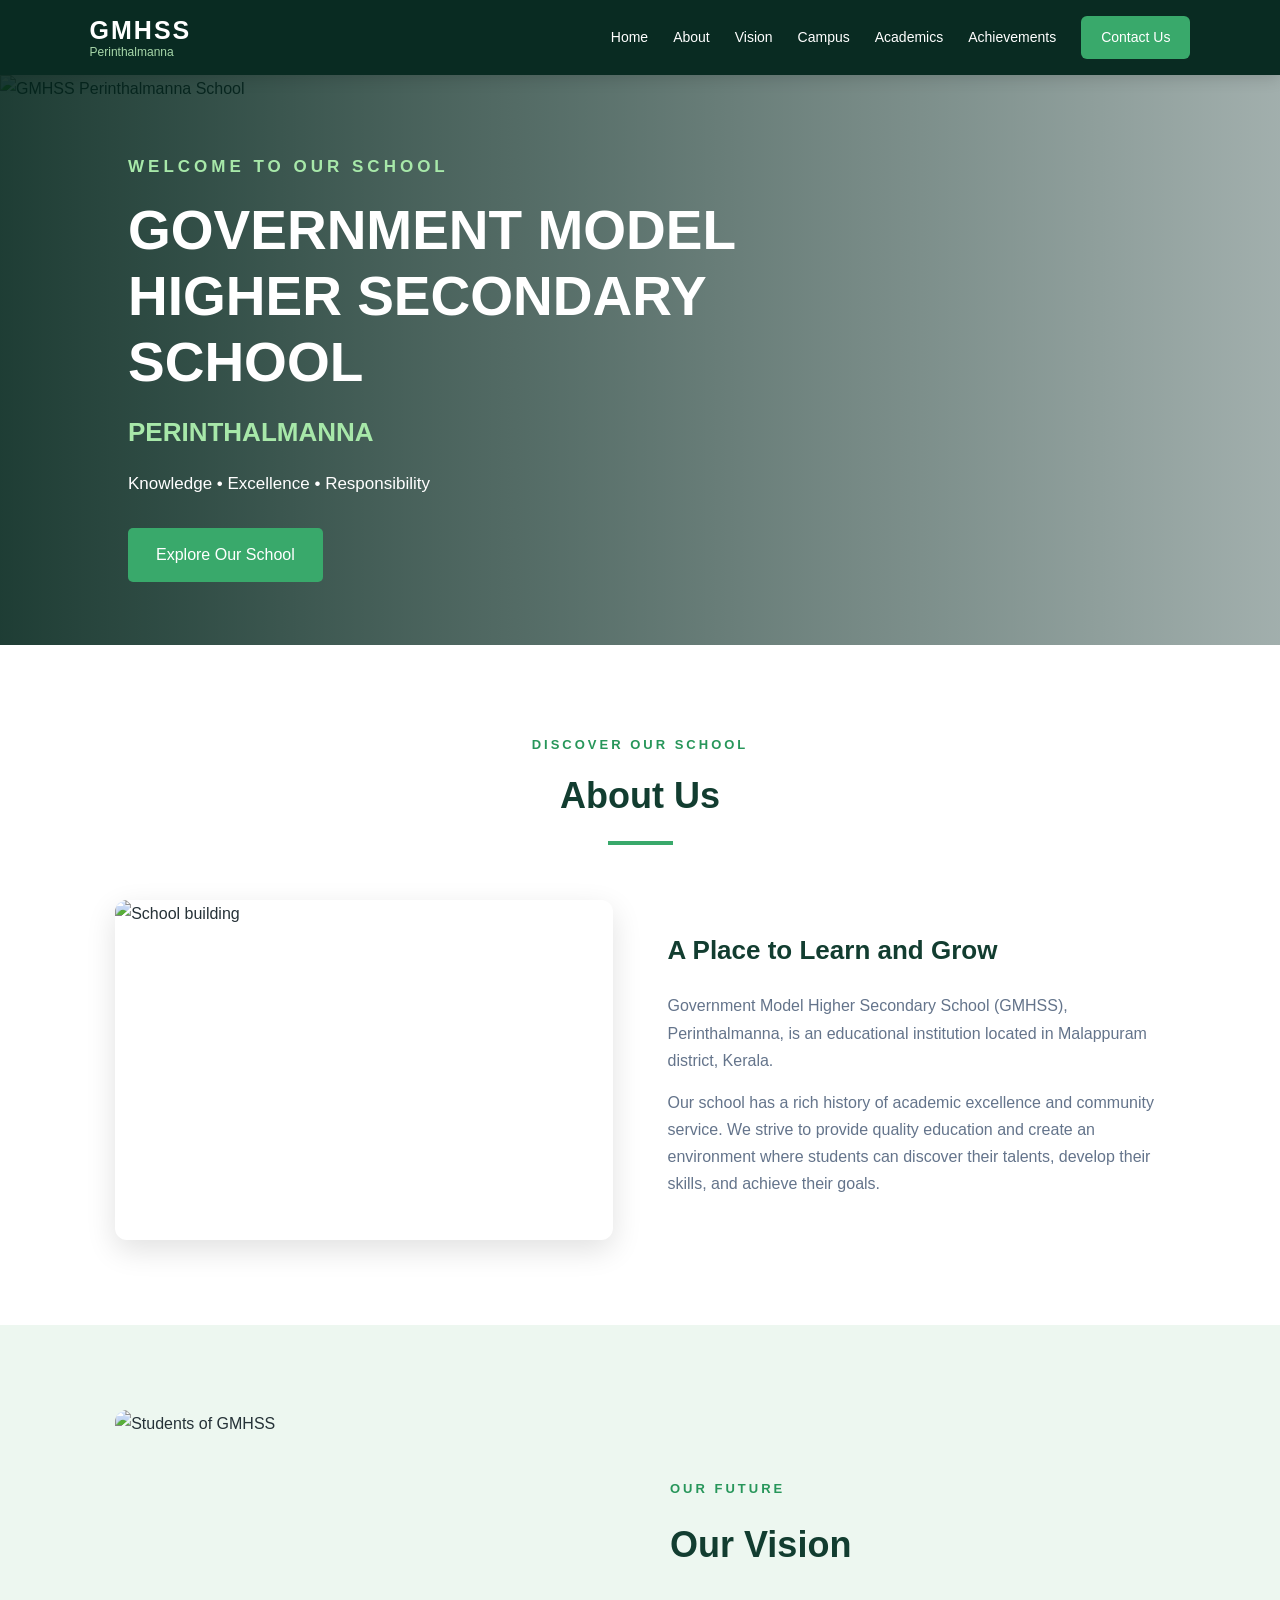
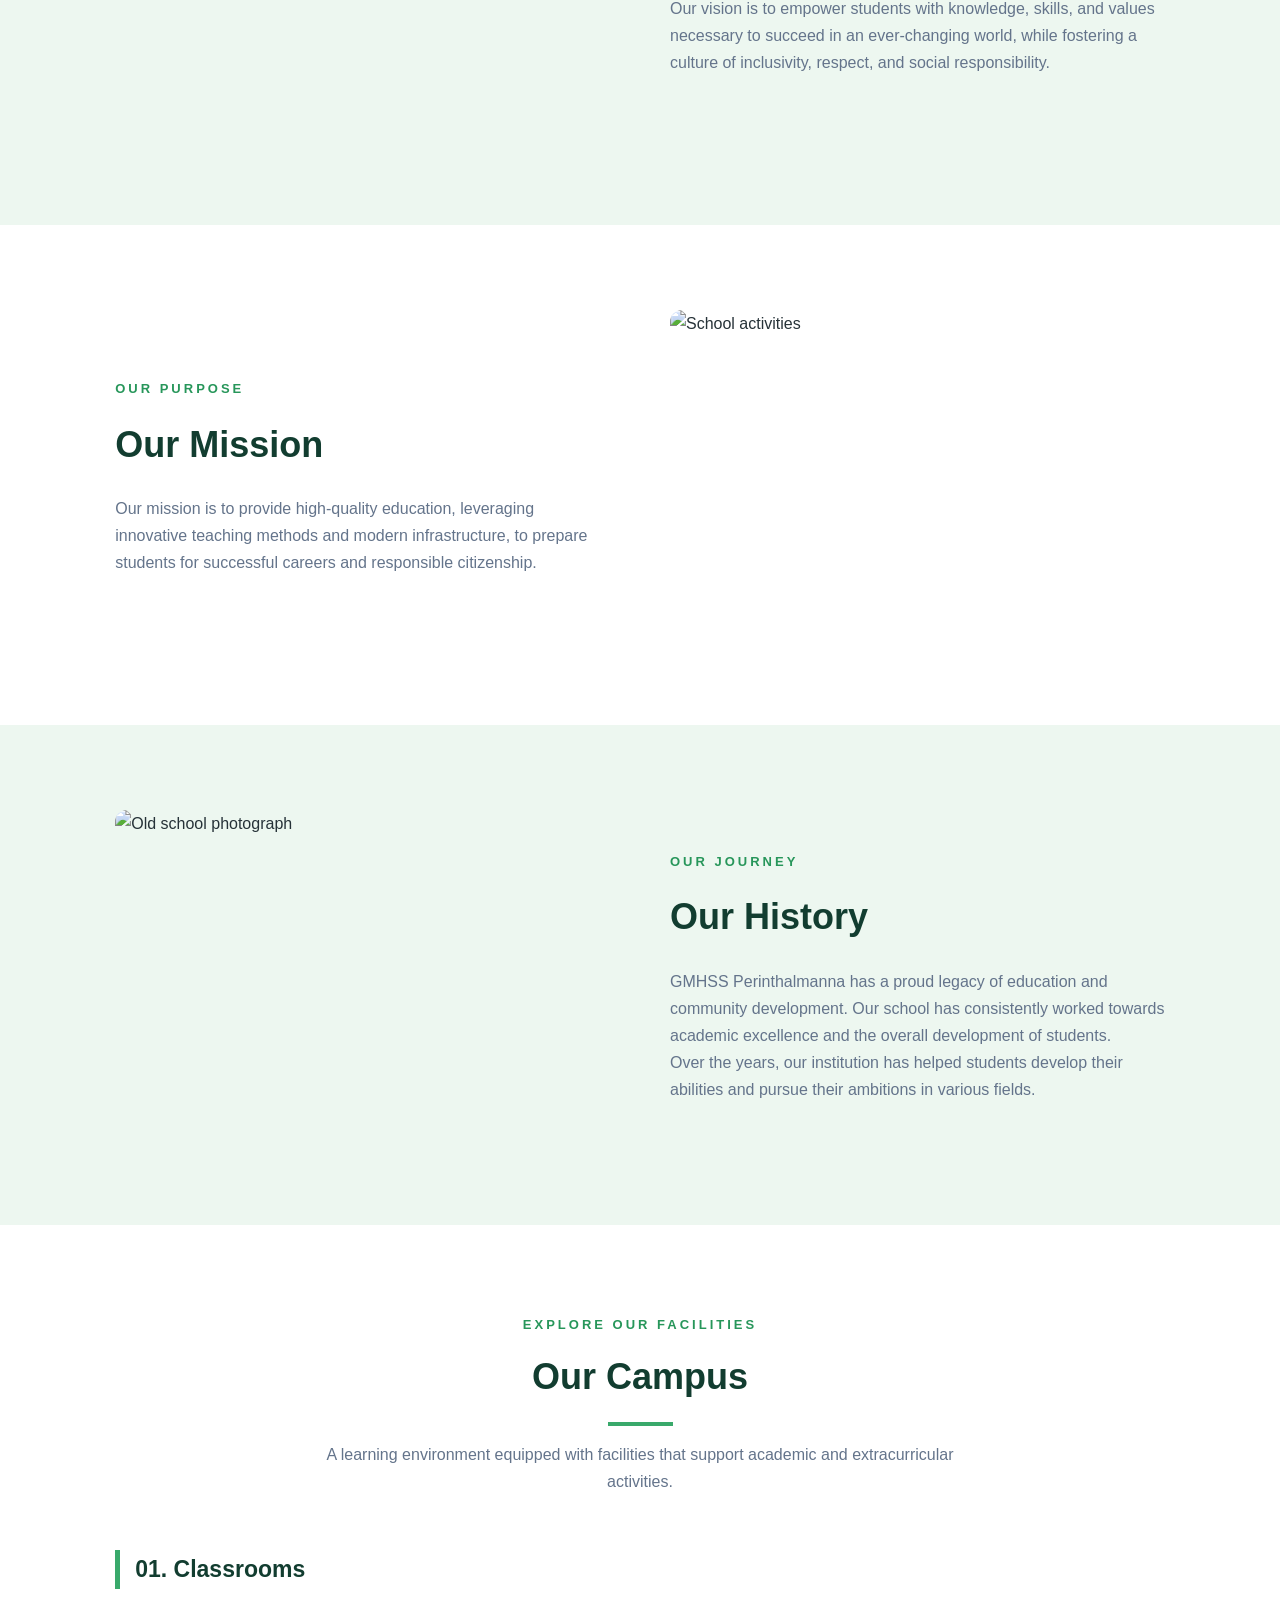
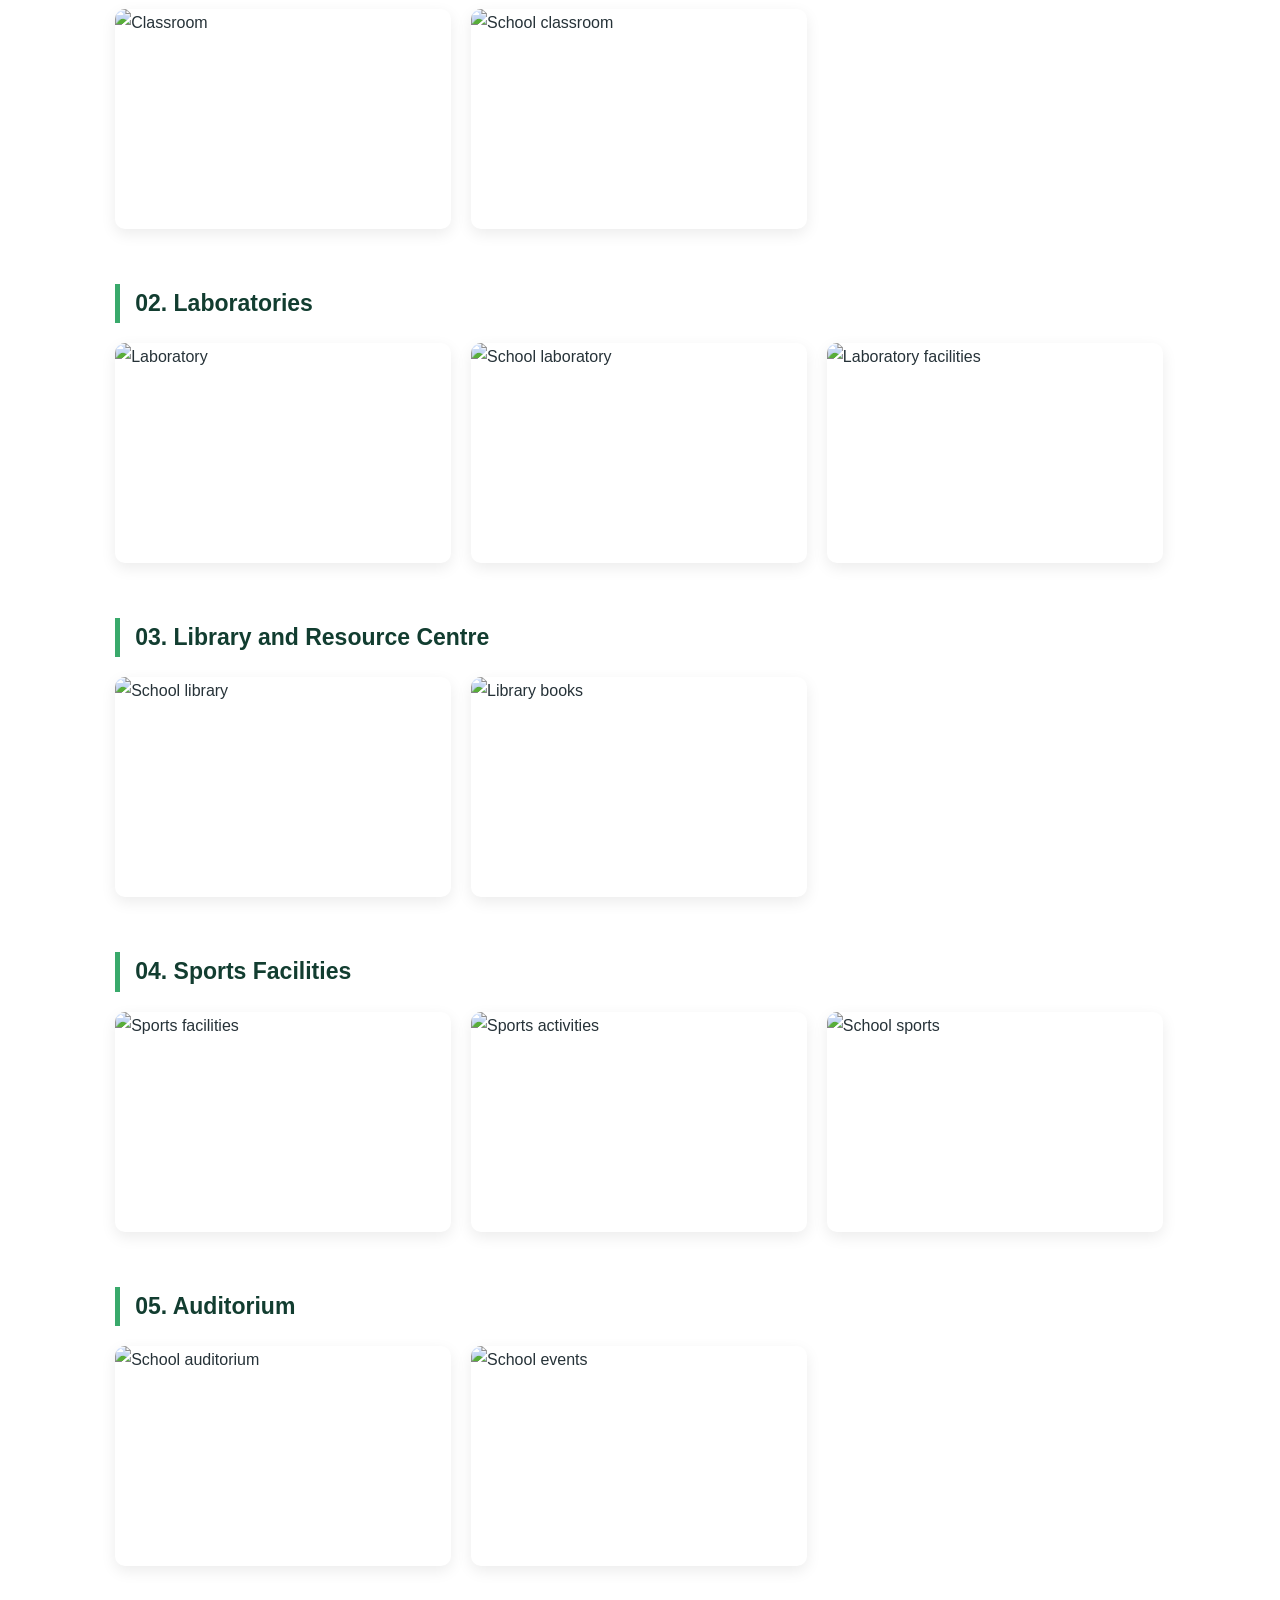
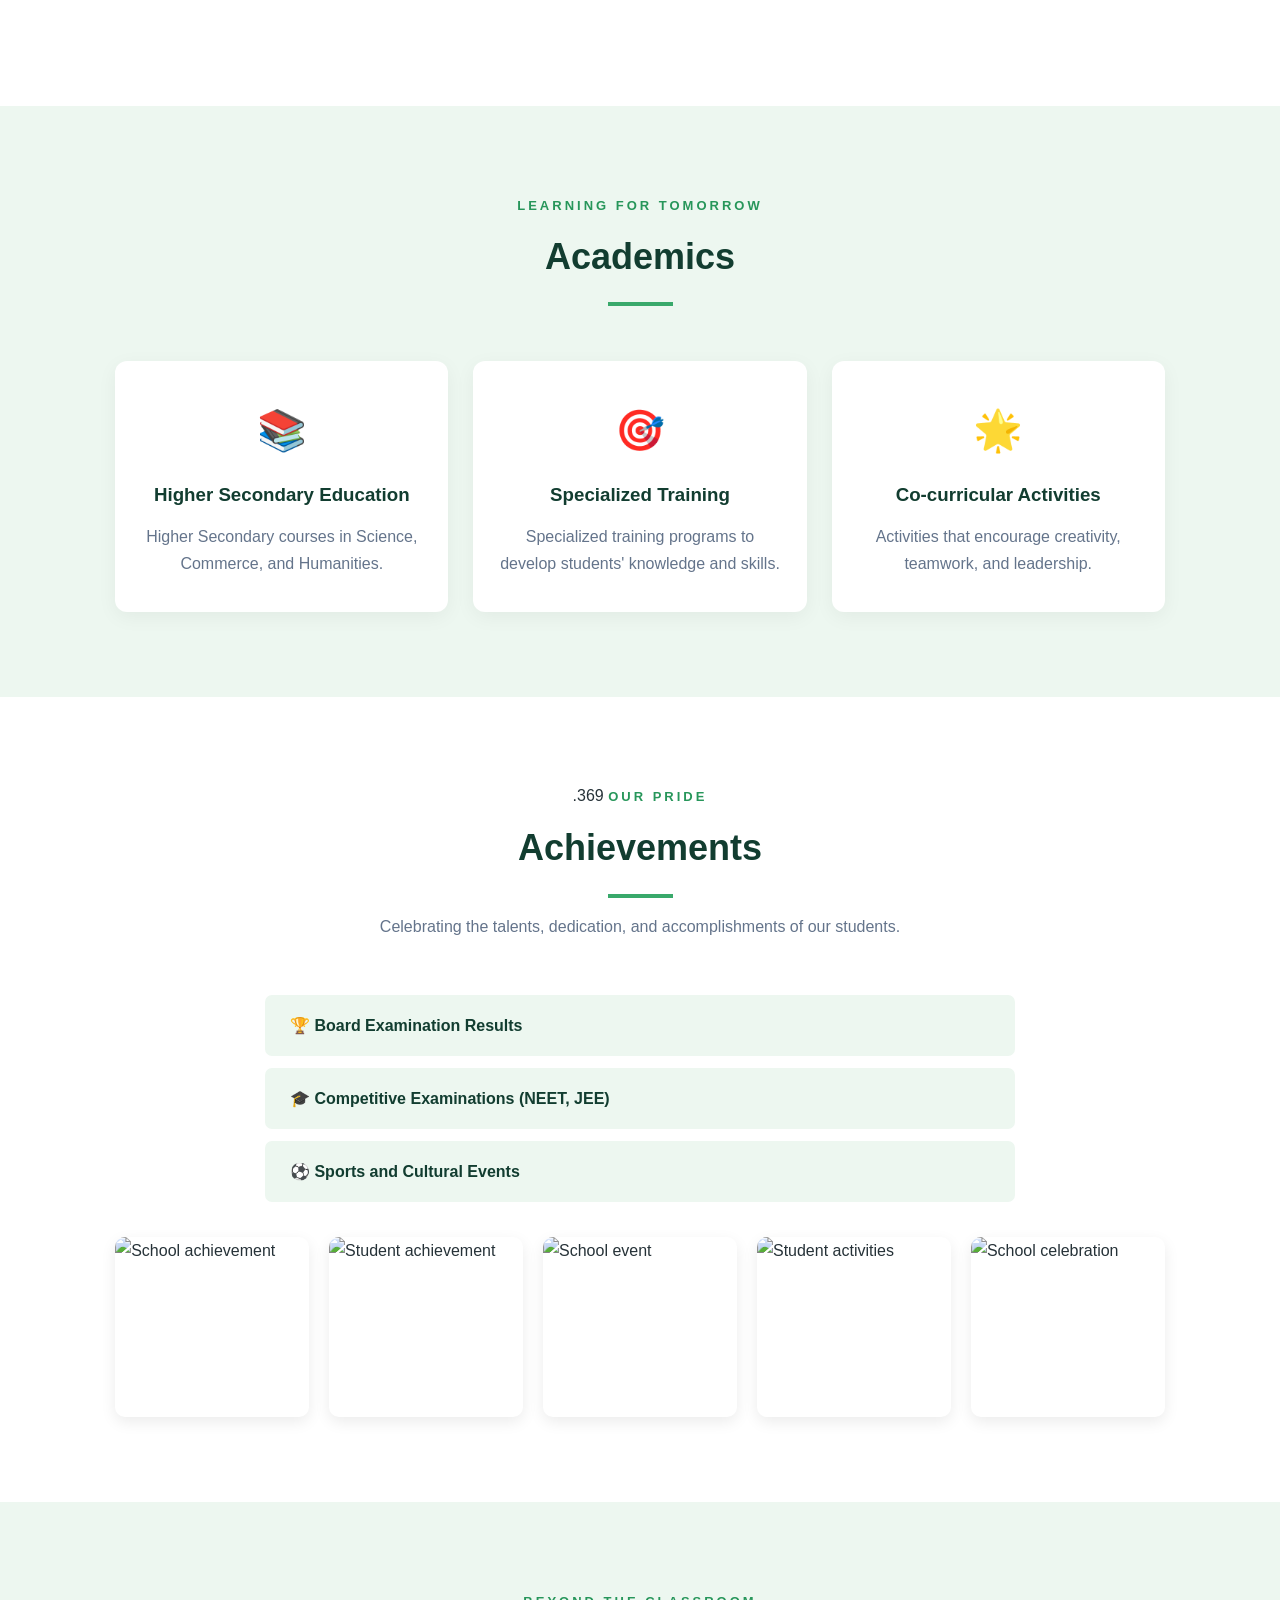
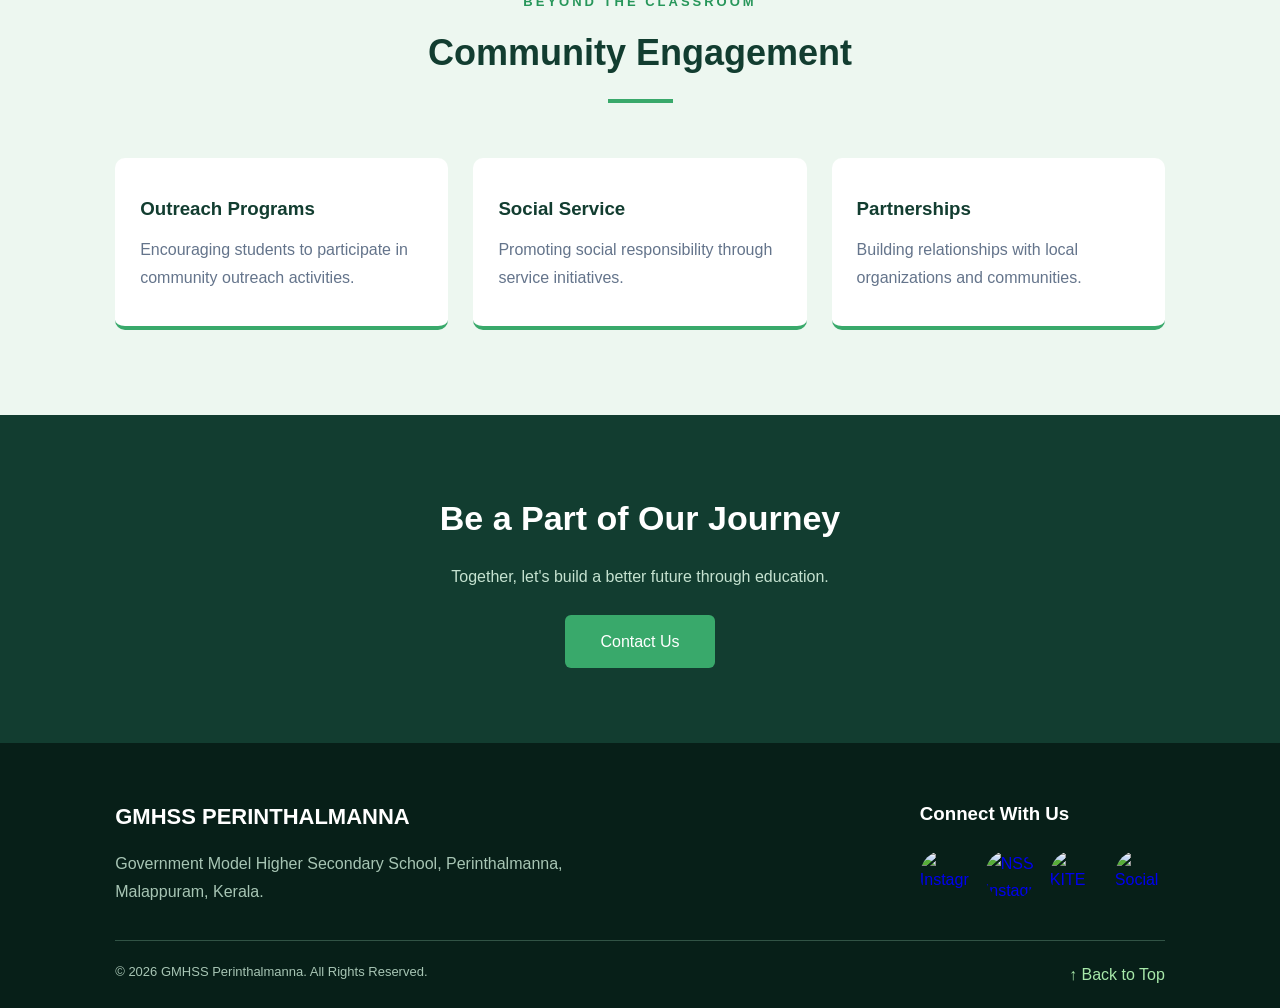
==== index.html @ d79865f4 "Update school website design" ====
<!DOCTYPE html>
<html lang="en">

<head>
    <meta charset="UTF-8">
    <meta name="viewport" content="width=device-width, initial-scale=1.0">

    <title>GMHSS Perinthalmanna | Government Model Higher Secondary School</title>

    <link rel="stylesheet" href="style.css">
</head>

<body>

    <!-- Navigation Bar -->
    <header class="navbar">
        <div class="logo">
            <span>GMHSS</span>
            <small>Perinthalmanna</small>
        </div>

        <nav>
            <a href="#home">Home</a>
            <a href="#about">About</a>
            <a href="#vision">Vision</a>
            <a href="#campus">Campus</a>
            <a href="#academics">Academics</a>
            <a href="#achievements">Achievements</a>
            <a href="add.html" class="contact-btn">Contact Us</a>
        </nav>
    </header>


    <!-- Hero Section -->
    <section class="hero" id="home">

        <img src="school1.jpg" alt="GMHSS Perinthalmanna School">

        <div class="hero-overlay">
            <div class="hero-content">

                <p class="welcome">WELCOME TO OUR SCHOOL</p>

                <h1>
                    GOVERNMENT MODEL<br>
                    HIGHER SECONDARY SCHOOL
                </h1>

                <h2>PERINTHALMANNA</h2>

                <p>Knowledge • Excellence • Responsibility</p>

                <a href="#about" class="hero-btn">Explore Our School</a>

            </div>
        </div>

    </section>


    <!-- About Us -->
    <section class="section about-section" id="about">

        <div class="section-heading">
            <span>DISCOVER OUR SCHOOL</span>
            <h2>About Us</h2>
            <div class="underline"></div>
        </div>

        <div class="about-container">

            <div class="about-image">
                <img src="school2.jpg" alt="School building">
            </div>

            <div class="about-text">

                <h3>A Place to Learn and Grow</h3>

                <p>
                    Government Model Higher Secondary School (GMHSS),
                    Perinthalmanna, is an educational institution located
                    in Malappuram district, Kerala.
                </p>

                <p>
                    Our school has a rich history of academic excellence
                    and community service. We strive to provide quality
                    education and create an environment where students
                    can discover their talents, develop their skills,
                    and achieve their goals.
                </p>

            </div>

        </div>

    </section>


    <!-- Vision -->
    <section class="section vision-section" id="vision">

        <div class="vision-container">

            <div class="vision-image">
                <img src="student.jpg" alt="Students of GMHSS">
            </div>

            <div class="vision-text">

                <span>OUR FUTURE</span>

                <h2>Our Vision</h2>

                <p>
                    Our vision is to empower students with knowledge,
                    skills, and values necessary to succeed in an
                    ever-changing world, while fostering a culture
                    of inclusivity, respect, and social responsibility.
                </p>

            </div>

        </div>

    </section>


    <!-- Mission -->
    <section class="section mission-section">

        <div class="mission-container">

            <div class="mission-text">

                <span>OUR PURPOSE</span>

                <h2>Our Mission</h2>

                <p>
                    Our mission is to provide high-quality education,
                    leveraging innovative teaching methods and
                    modern infrastructure, to prepare students for
                    successful careers and responsible citizenship.
                </p>

            </div>

            <div class="mission-image">
                <img src="new.jpg" alt="School activities">
            </div>

        </div>

    </section>


    <!-- History -->
    <section class="section history-section">

        <div class="history-container">

            <div class="history-image">
                <img src="old.jpg" alt="Old school photograph">
            </div>

            <div class="history-text">

                <span>OUR JOURNEY</span>

                <h2>Our History</h2>

                <p>
                    GMHSS Perinthalmanna has a proud legacy of education
                    and community development. Our school has consistently
                    worked towards academic excellence and the overall
                    development of students.
                </p>

                <p>
                    Over the years, our institution has helped students
                    develop their abilities and pursue their ambitions
                    in various fields.
                </p>

            </div>

        </div>

    </section>


    <!-- Campus -->
    <section class="section campus-section" id="campus">

        <div class="section-heading">
            <span>EXPLORE OUR FACILITIES</span>
            <h2>Our Campus</h2>
            <div class="underline"></div>

            <p>
                A learning environment equipped with facilities
                that support academic and extracurricular activities.
            </p>
        </div>


        <!-- Classrooms -->
        <div class="facility">

            <h3>01. Classrooms</h3>

            <div class="gallery">
                <img src="class.jpg" alt="Classroom">
                <img src="class1.jpg" alt="School classroom">
            </div>

        </div>


        <!-- Laboratories -->
        <div class="facility">

            <h3>02. Laboratories</h3>

            <div class="gallery">
                <img src="lab.jpg" alt="Laboratory">
                <img src="lab1.jpg" alt="School laboratory">
                <img src="lab2.jpg" alt="Laboratory facilities">
            </div>

        </div>


        <!-- Library -->
        <div class="facility">

            <h3>03. Library and Resource Centre</h3>

            <div class="gallery">
                <img src="book.jpg" alt="School library">
                <img src="book1.jpg" alt="Library books">
            </div>

        </div>


        <!-- Sports -->
        <div class="facility">

            <h3>04. Sports Facilities</h3>

            <div class="gallery">
                <img src="s.jpg" alt="Sports facilities">
                <img src="s1.jpg" alt="Sports activities">
                <img src="s2.jpg" alt="School sports">
            </div>

        </div>


        <!-- Auditorium -->
        <div class="facility">

            <h3>05. Auditorium</h3>

            <div class="gallery">
                <img src="a.jpg" alt="School auditorium">
                <img src="a1.jpg" alt="School events">
            </div>

        </div>

    </section>


    <!-- Academics -->
    <section class="section academics-section" id="academics">

        <div class="section-heading">
            <span>LEARNING FOR TOMORROW</span>
            <h2>Academics</h2>
            <div class="underline"></div>
        </div>

        <div class="info-container">

            <div class="info-card">
                <div class="card-icon">📚</div>
                <h3>Higher Secondary Education</h3>
                <p>
                    Higher Secondary courses in Science,
                    Commerce, and Humanities.
                </p>
            </div>

            <div class="info-card">
                <div class="card-icon">🎯</div>
                <h3>Specialized Training</h3>
                <p>
                    Specialized training programs to
                    develop students' knowledge and skills.
                </p>
            </div>

            <div class="info-card">
                <div class="card-icon">🌟</div>
                <h3>Co-curricular Activities</h3>
                <p>
                    Activities that encourage creativity,
                    teamwork, and leadership.
                </p>
            </div>

        </div>

    </section>


    <!-- Achievements -->
    <section class="section achievements-section" id="achievements">

        <div class="section-heading">.369
            <span>OUR PRIDE</span>
            <h2>Achievements</h2>
            <div class="underline"></div>

            <p>
                Celebrating the talents, dedication, and accomplishments
                of our students.
            </p>
        </div>

        <div class="achievement-list">

            <div class="achievement-item">
                🏆 Board Examination Results
            </div>

            <div class="achievement-item">
                🎓 Competitive Examinations (NEET, JEE)
            </div>

            <div class="achievement-item">
                ⚽ Sports and Cultural Events
            </div>

        </div>

        <div class="gallery achievement-gallery">

            <img src="b.jpg" alt="School achievement">
            <img src="b1.jpg" alt="Student achievement">
            <img src="b2.jpg" alt="School event">
            <img src="b3.jpg" alt="Student activities">
            <img src="b4.jpg" alt="School celebration">

        </div>

    </section>


    <!-- Community Engagement -->
    <section class="section community-section">

        <div class="section-heading">
            <span>BEYOND THE CLASSROOM</span>
            <h2>Community Engagement</h2>
            <div class="underline"></div>
        </div>

        <div class="community-container">

            <div class="community-card">
                <h3>Outreach Programs</h3>
                <p>
                    Encouraging students to participate
                    in community outreach activities.
                </p>
            </div>

            <div class="community-card">
                <h3>Social Service</h3>
                <p>
                    Promoting social responsibility through
                    service initiatives.
                </p>
            </div>

            <div class="community-card">
                <h3>Partnerships</h3>
                <p>
                    Building relationships with local
                    organizations and communities.
                </p>
            </div>

        </div>

    </section>


    <!-- Contact Section -->
    <section class="contact-section">

        <h2>Be a Part of Our Journey</h2>

        <p>
            Together, let's build a better future through education.
        </p>

        <a href="add.html" class="contact-main-btn">
            Contact Us
        </a>

    </section>


    <!-- Footer -->
    <footer class="footer">

        <div class="footer-content">

            <div class="footer-about">

                <h2>GMHSS PERINTHALMANNA</h2>

                <p>
                    Government Model Higher Secondary School,
                    Perinthalmanna, Malappuram, Kerala.
                </p>

            </div>


            <div class="footer-social">

                <h3>Connect With Us</h3>

                <div class="social-links">

                    <a href="https://www.instagram.com/mohammed_muneeb_pt/"
                       target="_blank" rel="noopener noreferrer">
                        <img src="0b.jpg" alt="Instagram">
                    </a>

                    <a href="https://www.instagram.com/nss_gmhss_pmna/"
                       target="_blank" rel="noopener noreferrer">
                        <img src="0b3.jpg" alt="NSS Instagram">
                    </a>

                    <a href="https://kite.kerala.gov.in/KITE/index.php/welcome/ict/8"
                       target="_blank" rel="noopener noreferrer">
                        <img src="0b2.jpg" alt="KITE Kerala">
                    </a>

                    <a href="https://www.instagram.com/mohammed_muneeb_pt/"
                       target="_blank" rel="noopener noreferrer">
                        <img src="0b1.jpg" alt="Social media">
                    </a>

                </div>

            </div>

        </div>


        <div class="footer-bottom">

            <p>
                © 2026 GMHSS Perinthalmanna.
                All Rights Reserved.
            </p>

            <a href="#home">↑ Back to Top</a>

        </div>

    </footer>

</body>
</html>
---- style.css ----
/* ==============================
   GENERAL STYLING
================================= */

* {
    margin: 0;
    padding: 0;
    box-sizing: border-box;
}

html {
    scroll-behavior: smooth;
    scroll-padding-top: 85px;
}

body {
    font-family: 'Segoe UI', Arial, sans-serif;
    background-color: #f8fafc;
    color: #263238;
    line-height: 1.7;
}

img {
    max-width: 100%;
    display: block;
}

a {
    text-decoration: none;
}


/* ==============================
   NAVIGATION BAR
================================= */

.navbar {
    width: 100%;
    min-height: 75px;
    background-color: #092b22;

    display: flex;
    justify-content: space-between;
    align-items: center;

    padding: 12px 7%;
    position: sticky;
    top: 0;
    z-index: 1000;

    box-shadow: 0 3px 15px rgba(0, 0, 0, 0.15);
}

.logo {
    display: flex;
    flex-direction: column;
    color: white;
    line-height: 1.2;
}

.logo span {
    font-size: 25px;
    font-weight: 800;
    letter-spacing: 2px;
}

.logo small {
    color: #a7d7a9;
    font-size: 12px;
}

.navbar nav {
    display: flex;
    align-items: center;
    gap: 25px;
}

.navbar nav a {
    color: white;
    font-size: 14px;
    font-weight: 500;
    transition: 0.3s;
}

.navbar nav a:hover {
    color: #a7e8a9;
}

.navbar nav .contact-btn {
    background-color: #39a96b;
    padding: 10px 20px;
    border-radius: 6px;
}

.navbar nav .contact-btn:hover {
    background-color: #278650;
    color: white;
}


/* ==============================
   HERO SECTION
================================= */

.hero {
    height: 570px;
    position: relative;
    overflow: hidden;
}

.hero > img {
    width: 100%;
    height: 100%;
    object-fit: cover;
}

.hero-overlay {
    position: absolute;
    inset: 0;

    background: linear-gradient(
        90deg,
        rgba(0, 35, 25, 0.88),
        rgba(0, 35, 25, 0.35)
    );

    display: flex;
    align-items: center;
    padding: 0 10%;
}

.hero-content {
    color: white;
    max-width: 750px;
}

.welcome {
    color: #a7e8a9;
    letter-spacing: 4px;
    font-weight: bold;
    margin-bottom: 15px;
}

.hero-content h1 {
    font-size: clamp(30px, 5vw, 55px);
    line-height: 1.2;
    font-weight: 800;
}

.hero-content h2 {
    font-size: 26px;
    margin-top: 15px;
    color: #a7e8a9;
}

.hero-content p {
    margin-top: 15px;
    font-size: 17px;
}

.hero-btn {
    display: inline-block;
    margin-top: 30px;

    background-color: #39a96b;
    color: white;

    padding: 13px 28px;
    border-radius: 5px;

    transition: 0.3s;
}

.hero-btn:hover {
    background-color: white;
    color: #092b22;
    transform: translateY(-3px);
}


/* ==============================
   COMMON SECTION STYLING
================================= */

.section {
    padding: 85px 9%;
}

.section-heading {
    text-align: center;
    margin-bottom: 55px;
}

.section-heading span,
.vision-text span,
.mission-text span,
.history-text span {
    color: #27965a;
    font-size: 13px;
    font-weight: bold;
    letter-spacing: 3px;
}

.section-heading h2 {
    color: #123d30;
    font-size: 36px;
    margin-top: 8px;
}

.underline {
    width: 65px;
    height: 4px;
    background-color: #39a96b;
    margin: 15px auto;
}

.section-heading p {
    max-width: 650px;
    margin: 15px auto;
    color: #64748b;
}


/* ==============================
   ABOUT SECTION
================================= */

.about-section {
    background-color: white;
}

.about-container {
    display: flex;
    align-items: center;
    gap: 55px;
}

.about-image {
    flex: 1;
}

.about-image img {
    width: 100%;
    height: 340px;
    object-fit: cover;
    border-radius: 12px;

    box-shadow: 0 10px 30px rgba(0, 0, 0, 0.12);
}

.about-text {
    flex: 1;
}

.about-text h3 {
    font-size: 26px;
    color: #123d30;
    margin-bottom: 20px;
}

.about-text p {
    color: #64748b;
    margin-bottom: 15px;
}


/* ==============================
   VISION SECTION
================================= */

.vision-section {
    background-color: #edf7f0;
}

.vision-container {
    display: flex;
    align-items: center;
    gap: 60px;
}

.vision-image {
    flex: 1;
}

.vision-image img {
    width: 100%;
    height: 330px;
    object-fit: cover;
    border-radius: 12px;
}

.vision-text {
    flex: 1;
}

.vision-text h2,
.mission-text h2,
.history-text h2 {
    font-size: 36px;
    color: #123d30;
    margin: 12px 0 20px;
}

.vision-text p,
.mission-text p,
.history-text p {
    color: #64748b;
    font-size: 16px;
}


/* ==============================
   MISSION SECTION
================================= */

.mission-section {
    background-color: white;
}

.mission-container {
    display: flex;
    align-items: center;
    gap: 60px;
}

.mission-text {
    flex: 1;
}

.mission-image {
    flex: 1;
}

.mission-image img {
    width: 100%;
    height: 330px;
    object-fit: cover;
    border-radius: 12px;
}


/* ==============================
   HISTORY SECTION
================================= */

.history-section {
    background-color: #edf7f0;
}

.history-container {
    display: flex;
    align-items: center;
    gap: 60px;
}

.history-image {
    flex: 1;
}

.history-image img {
    width: 100%;
    height: 330px;
    object-fit: cover;
    border-radius: 12px;
}

.history-text {
    flex: 1;
}


/* ==============================
   CAMPUS SECTION
================================= */

.campus-section {
    background-color: white;
}

.facility {
    margin-bottom: 55px;
}

.facility h3 {
    color: #123d30;
    font-size: 23px;
    margin-bottom: 20px;
    border-left: 5px solid #39a96b;
    padding-left: 15px;
}

.gallery {
    display: flex;
    flex-wrap: wrap;
    gap: 20px;
}

.gallery img {
    width: calc(33.33% - 14px);
    height: 220px;

    object-fit: cover;
    border-radius: 10px;

    transition: 0.4s;
    box-shadow: 0 5px 15px rgba(0, 0, 0, 0.08);
}

.gallery img:hover {
    transform: scale(1.035);
    box-shadow: 0 10px 25px rgba(0, 0, 0, 0.18);
}


/* ==============================
   ACADEMICS SECTION
================================= */

.academics-section {
    background-color: #edf7f0;
}

.info-container {
    display: grid;
    grid-template-columns: repeat(3, 1fr);
    gap: 25px;
}

.info-card {
    background-color: white;
    padding: 35px 25px;
    text-align: center;
    border-radius: 12px;

    box-shadow: 0 5px 20px rgba(0, 0, 0, 0.05);

    transition: 0.3s;
}

.info-card:hover {
    transform: translateY(-8px);
    box-shadow: 0 12px 25px rgba(0, 0, 0, 0.1);
}

.card-icon {
    font-size: 40px;
    margin-bottom: 15px;
}

.info-card h3 {
    color: #123d30;
    margin-bottom: 12px;
}

.info-card p {
    color: #64748b;
}


/* ==============================
   ACHIEVEMENTS SECTION
================================= */

.achievements-section {
    background-color: white;
}

.achievement-list {
    max-width: 750px;
    margin: 0 auto 35px;
}

.achievement-item {
    background-color: #edf7f0;
    padding: 17px 25px;
    margin-bottom: 12px;

    border-radius: 7px;
    color: #123d30;
    font-weight: 600;
}

.achievement-gallery img {
    width: calc(20% - 16px);
    height: 180px;
}


/* ==============================
   COMMUNITY SECTION
================================= */

.community-section {
    background-color: #edf7f0;
}

.community-container {
    display: grid;
    grid-template-columns: repeat(3, 1fr);
    gap: 25px;
}

.community-card {
    background-color: white;
    padding: 35px 25px;
    border-radius: 10px;

    border-bottom: 4px solid #39a96b;
    transition: 0.3s;
}

.community-card:hover {
    transform: translateY(-6px);
}

.community-card h3 {
    color: #123d30;
    margin-bottom: 12px;
}

.community-card p {
    color: #64748b;
}


/* ==============================
   CONTACT SECTION
================================= */

.contact-section {
    background-color: #123d30;
    color: white;

    text-align: center;
    padding: 75px 20px;
}

.contact-section h2 {
    font-size: 34px;
    margin-bottom: 15px;
}

.contact-section p {
    color: #c5e2d0;
}

.contact-main-btn {
    display: inline-block;
    margin-top: 25px;

    background-color: #39a96b;
    color: white;

    padding: 13px 35px;
    border-radius: 6px;

    transition: 0.3s;
}

.contact-main-btn:hover {
    background-color: white;
    color: #123d30;
}


/* ==============================
   FOOTER
================================= */

.footer {
    background-color: #071f18;
    color: white;
    padding: 55px 9% 20px;
}

.footer-content {
    display: flex;
    justify-content: space-between;
    gap: 40px;
    padding-bottom: 35px;
}

.footer-about {
    max-width: 450px;
}

.footer-about h2 {
    font-size: 22px;
    margin-bottom: 15px;
}

.footer-about p {
    color: #a7c5b4;
}

.footer-social h3 {
    margin-bottom: 20px;
}

.social-links {
    display: flex;
    gap: 15px;
}

.social-links img {
    width: 50px;
    height: 50px;

    object-fit: cover;
    border-radius: 50%;

    transition: 0.3s;
}

.social-links img:hover {
    transform: translateY(-5px);
}

.footer-bottom {
    border-top: 1px solid #315345;
    padding-top: 20px;

    display: flex;
    justify-content: space-between;
    gap: 15px;
    flex-wrap: wrap;
}

.footer-bottom p {
    color: #a7c5b4;
    font-size: 13px;
}

.footer-bottom a {
    color: #a7e8a9;
}


/* ==============================
   RESPONSIVE DESIGN
================================= */

@media (max-width: 900px) {

    .navbar {
        flex-direction: column;
        gap: 15px;
    }

    .navbar nav {
        justify-content: center;
        flex-wrap: wrap;
        gap: 15px;
    }

    .about-container,
    .vision-container,
    .mission-container,
    .history-container {
        gap: 30px;
    }

    .achievement-gallery img {
        width: calc(33.33% - 14px);
    }

}


@media (max-width: 650px) {

    .navbar {
        padding: 15px;
    }

    .navbar nav {
        gap: 12px;
    }

    .navbar nav a {
        font-size: 12px;
    }

    .hero {
        height: 450px;
    }

    .hero-overlay {
        padding: 0 7%;
    }

    .hero-content h1 {
        font-size: 32px;
    }

    .section {
        padding: 60px 6%;
    }

    .section-heading h2 {
        font-size: 29px;
    }

    .about-container,
    .vision-container,
    .mission-container,
    .history-container {
        flex-direction: column;
    }

    .mission-container {
        flex-direction: column-reverse;
    }

    .about-image,
    .vision-image,
    .mission-image,
    .history-image {
        width: 100%;
    }

    .gallery img {
        width: calc(50% - 10px);
        height: 160px;
    }

    .info-container,
    .community-container {
        grid-template-columns: 1fr;
    }

    .achievement-gallery img {
        width: calc(50% - 10px);
    }

    .footer-content {
        flex-direction: column;
    }

    .contact-section h2 {
        font-size: 27px;
    }

}
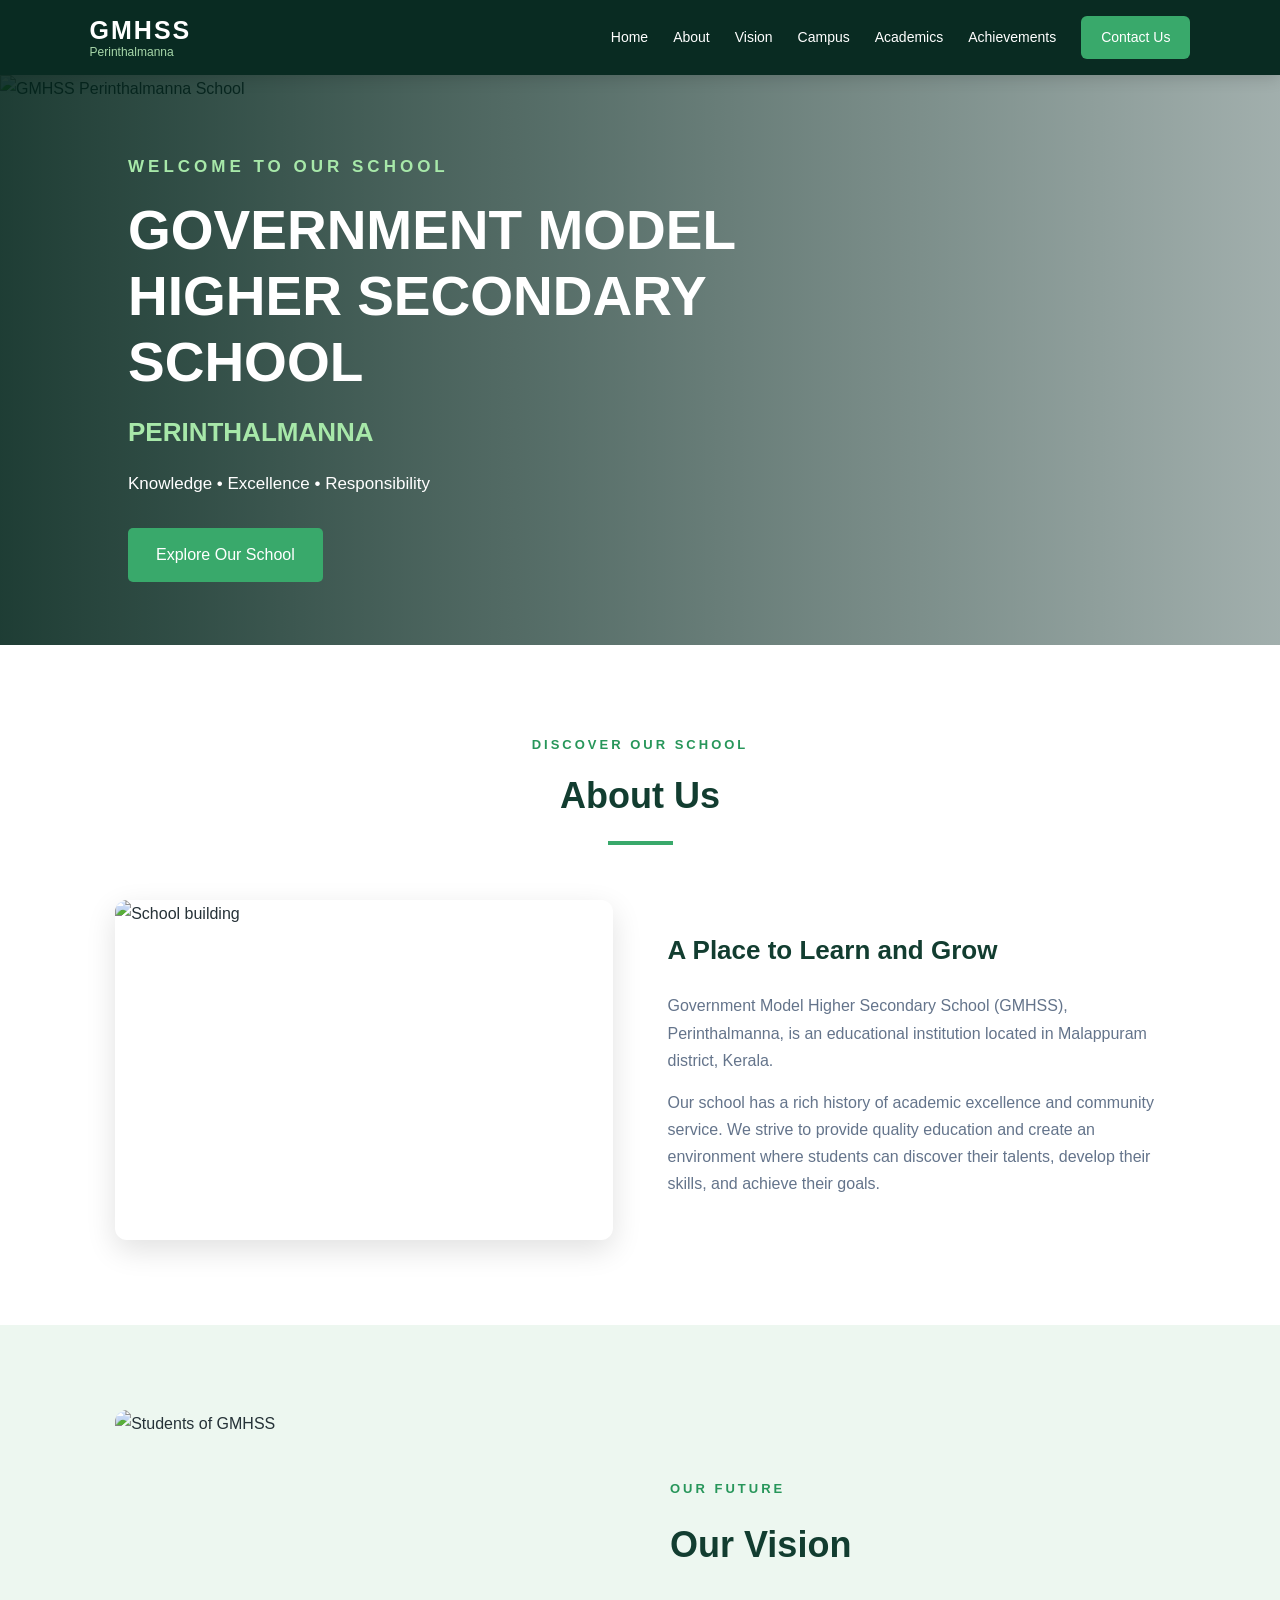
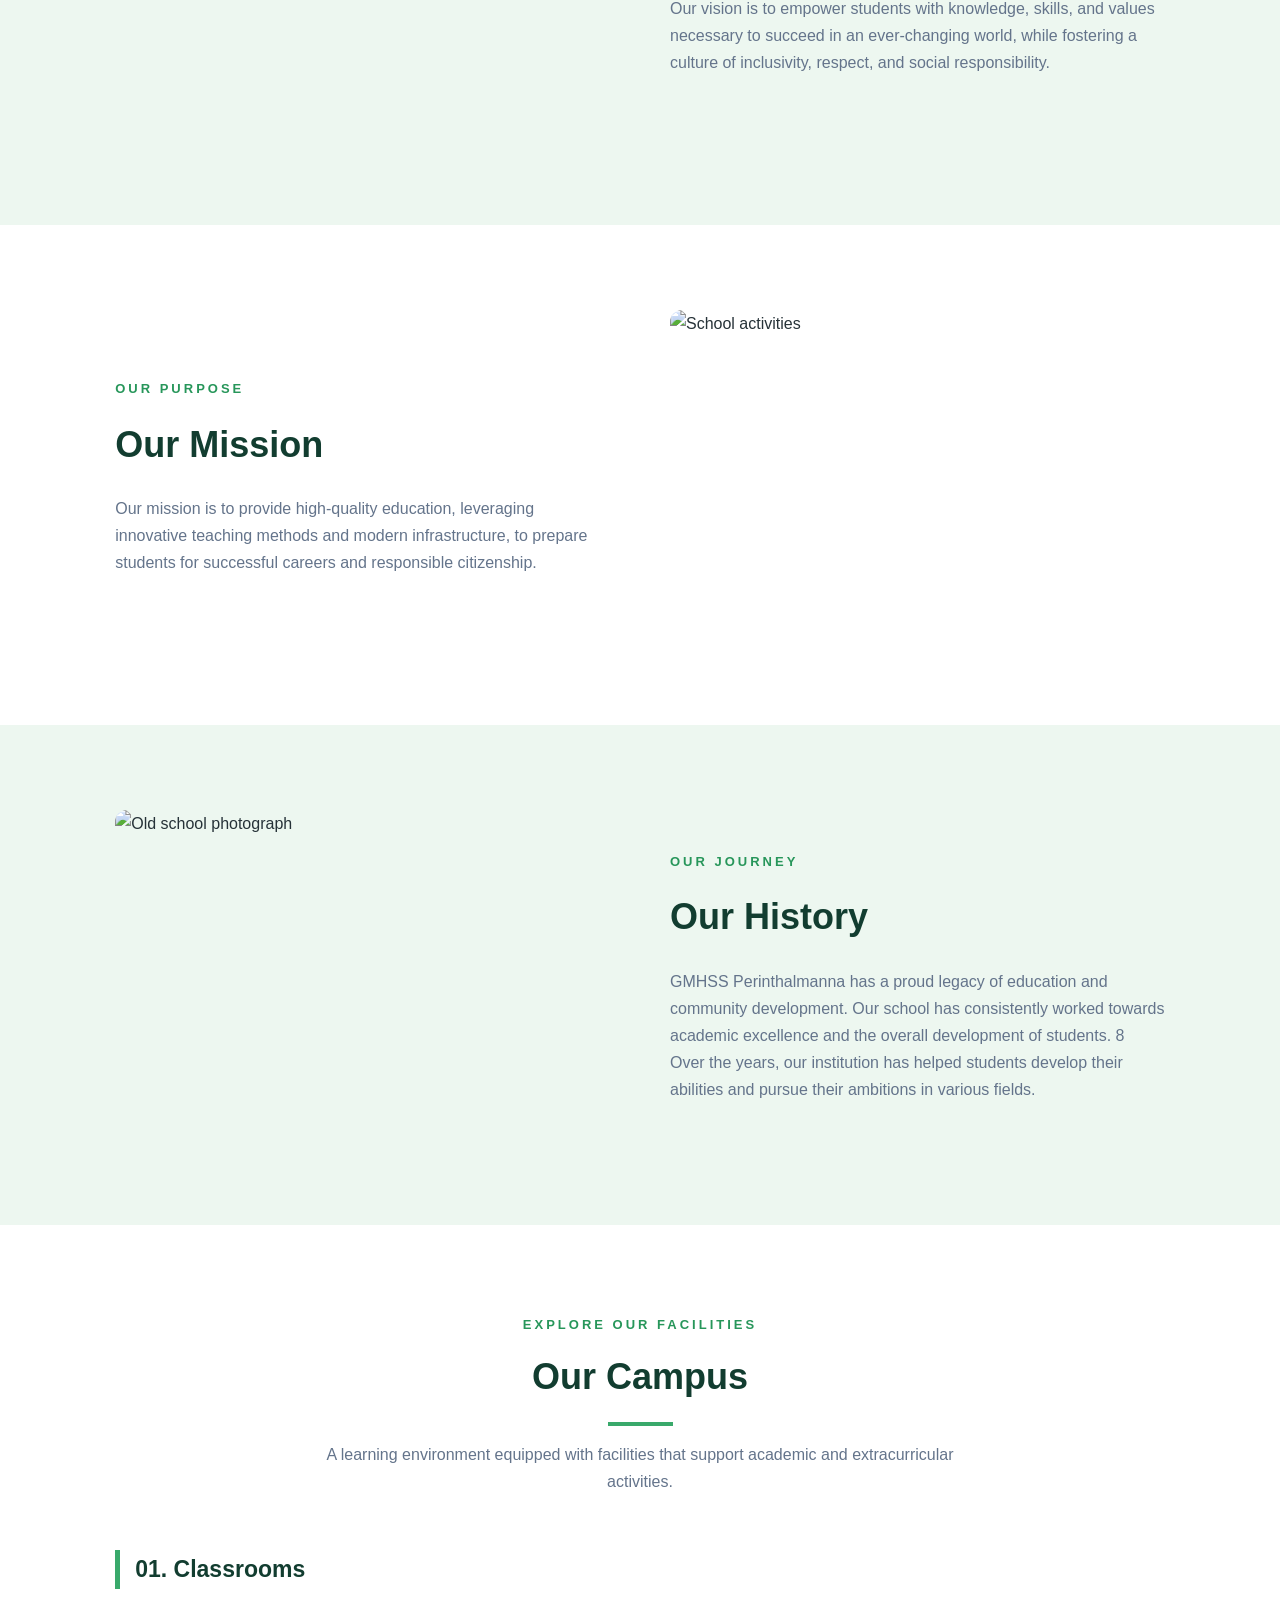
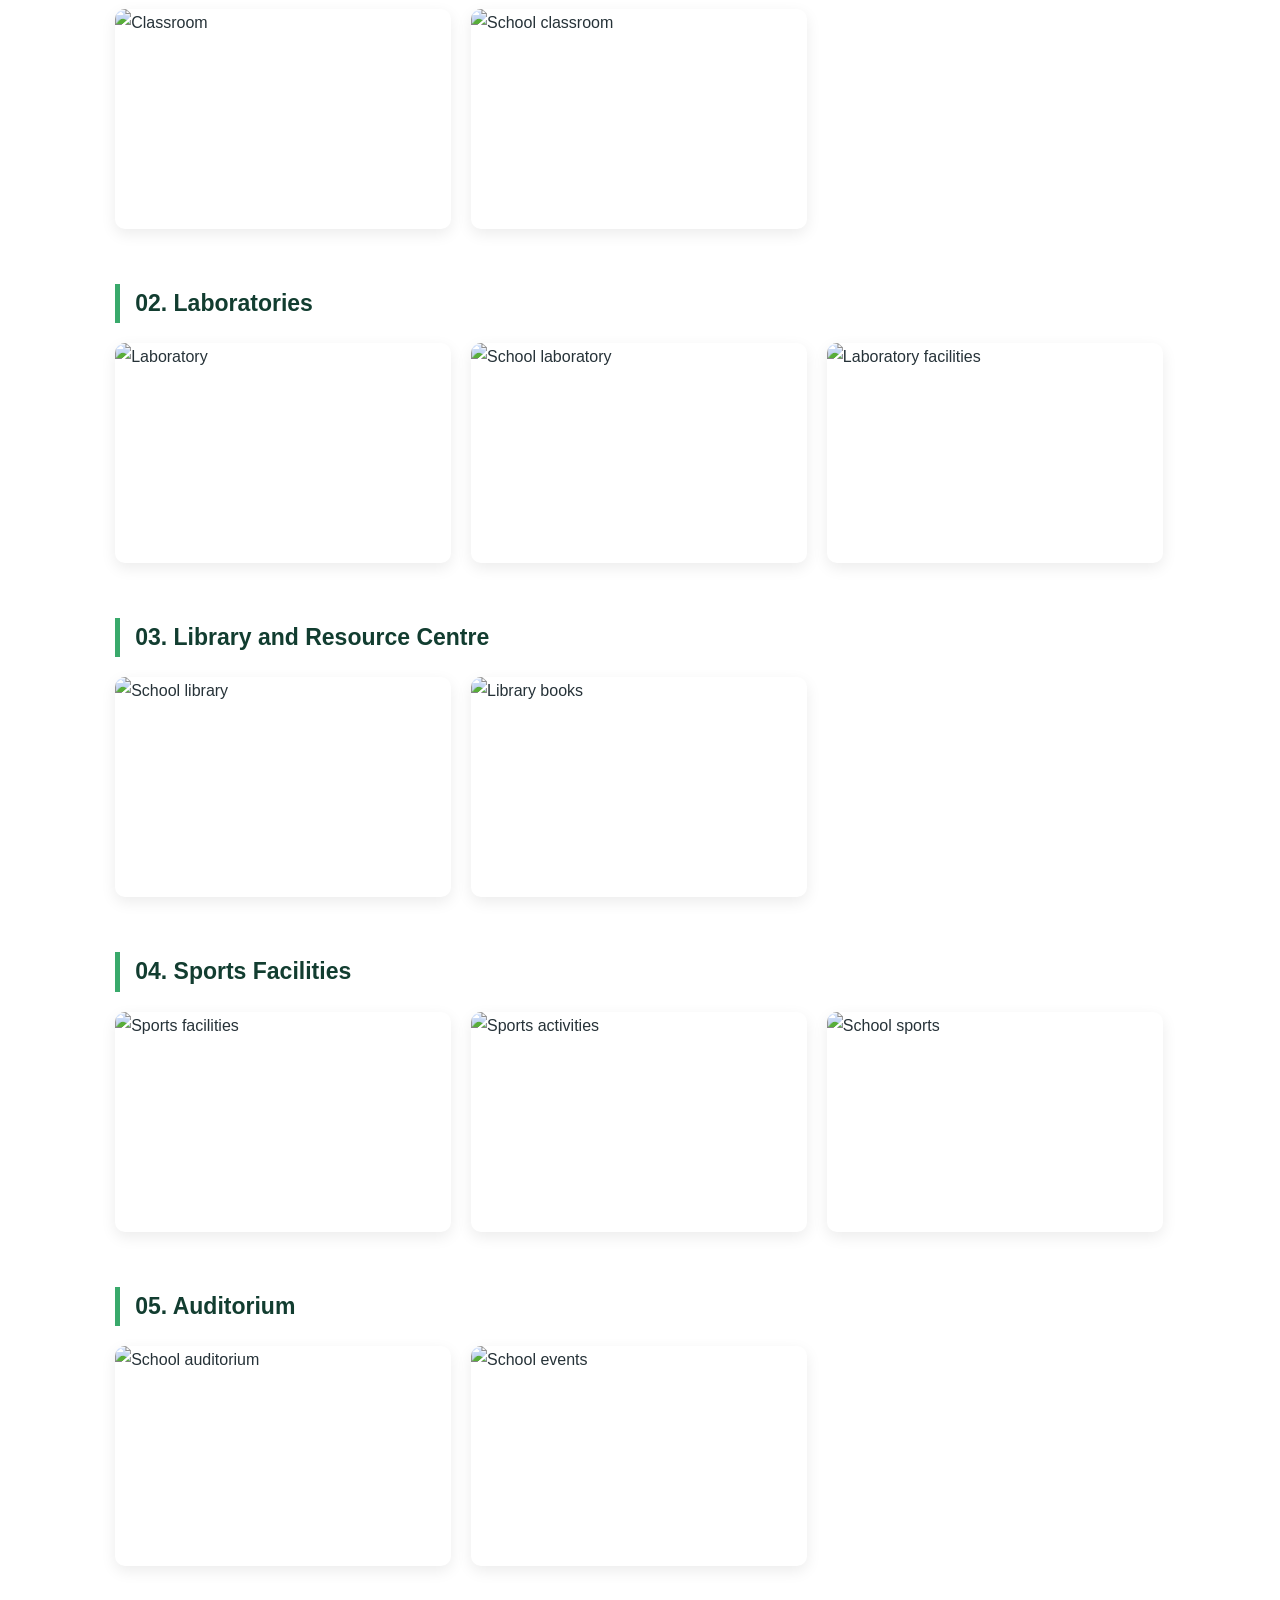
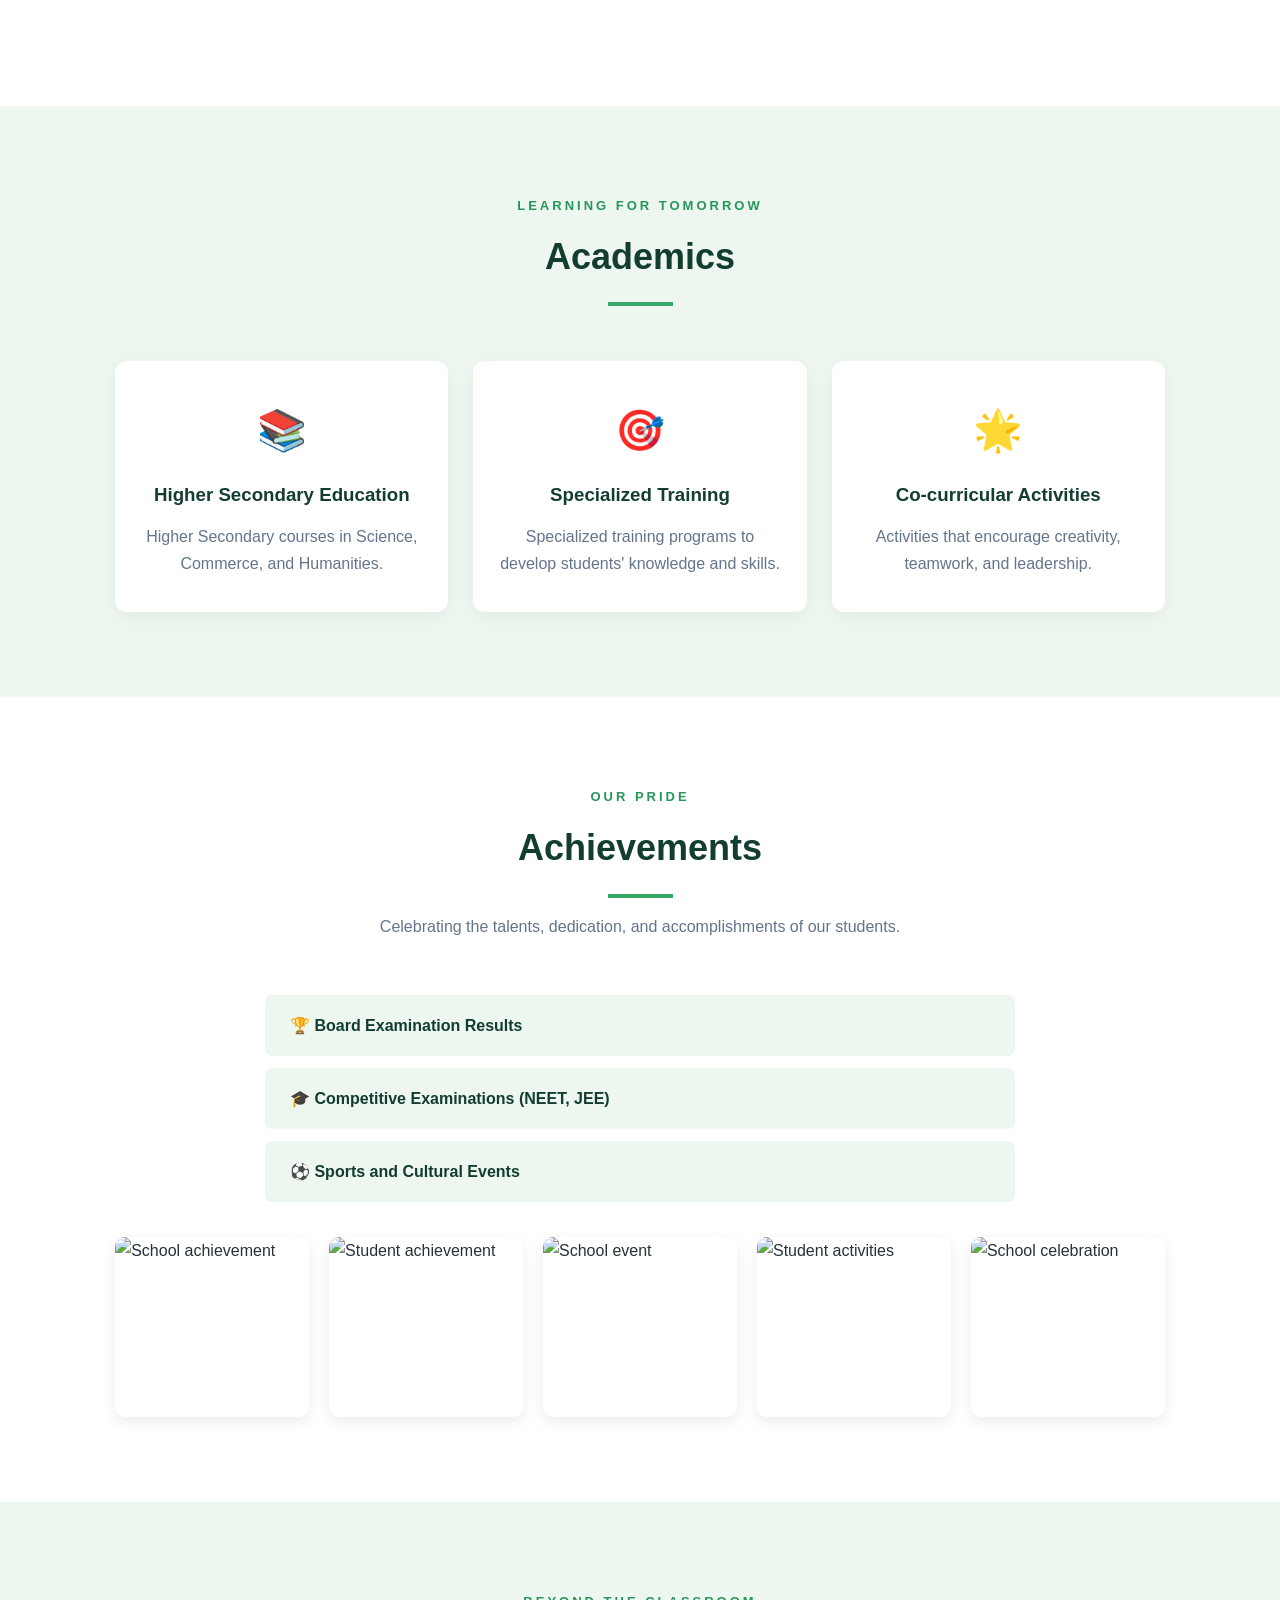
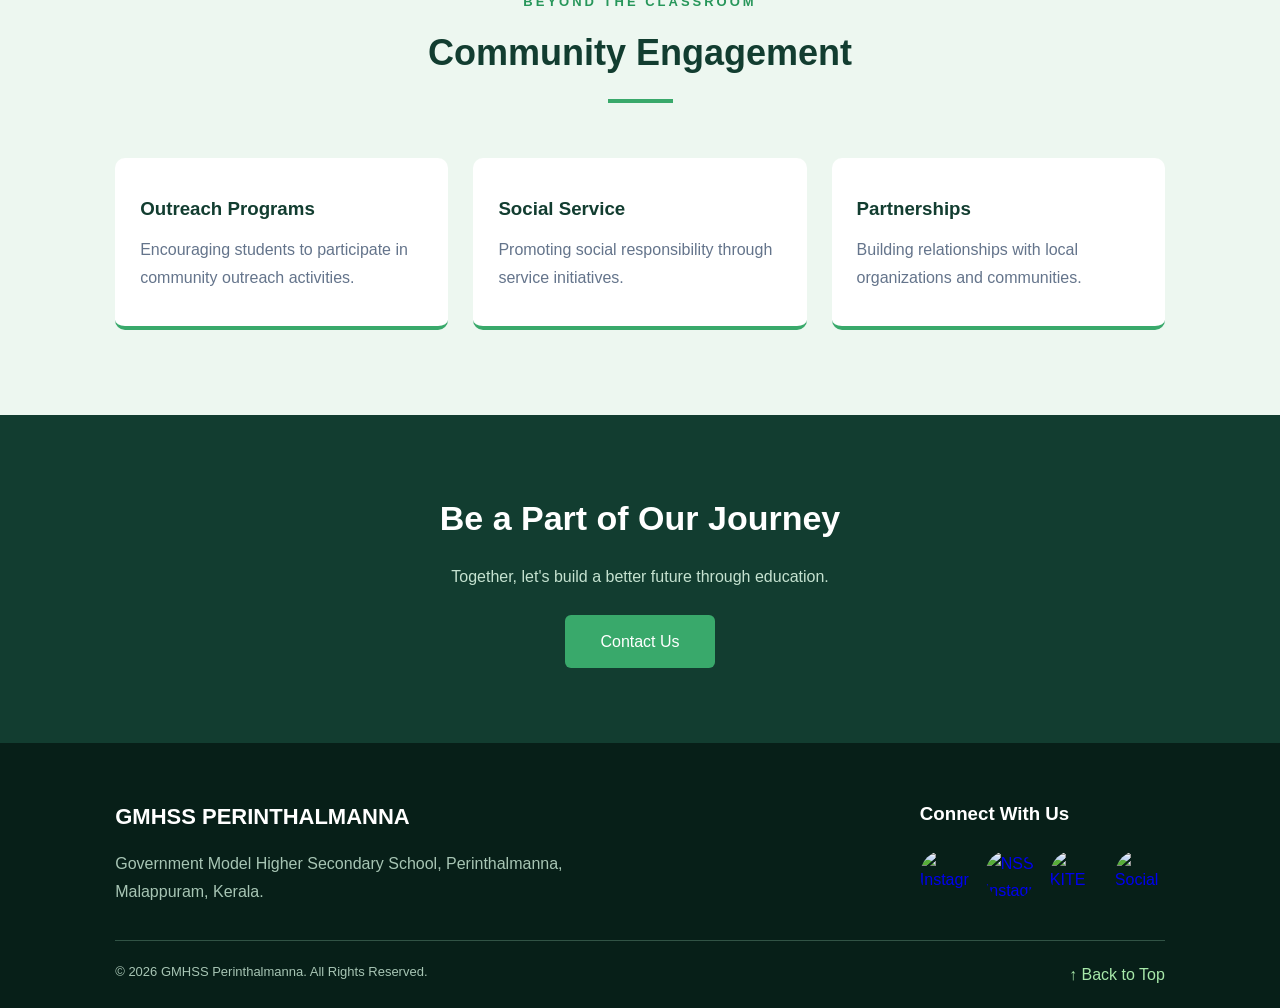
==== commit c25b1a97: "Update index.html Signed-off-by: MOHAMMAD MUNEEB PT <mohammedmuneebptcsa@gmail.com>" ====
--- a/index.html
+++ b/index.html
@@ -176,7 +176,7 @@
                     and community development. Our school has consistently
                     worked towards academic excellence and the overall
                     development of students.
-                </p>
+8                </p>
 
                 <p>
                     Over the years, our institution has helped students
@@ -321,7 +321,7 @@
     <!-- Achievements -->
     <section class="section achievements-section" id="achievements">
 
-        <div class="section-heading">.369
+        <div class="section-heading">
             <span>OUR PRIDE</span>
             <h2>Achievements</h2>
             <div class="underline"></div>
@@ -481,4 +481,4 @@
     </footer>
 
 </body>
-</html>+</html>
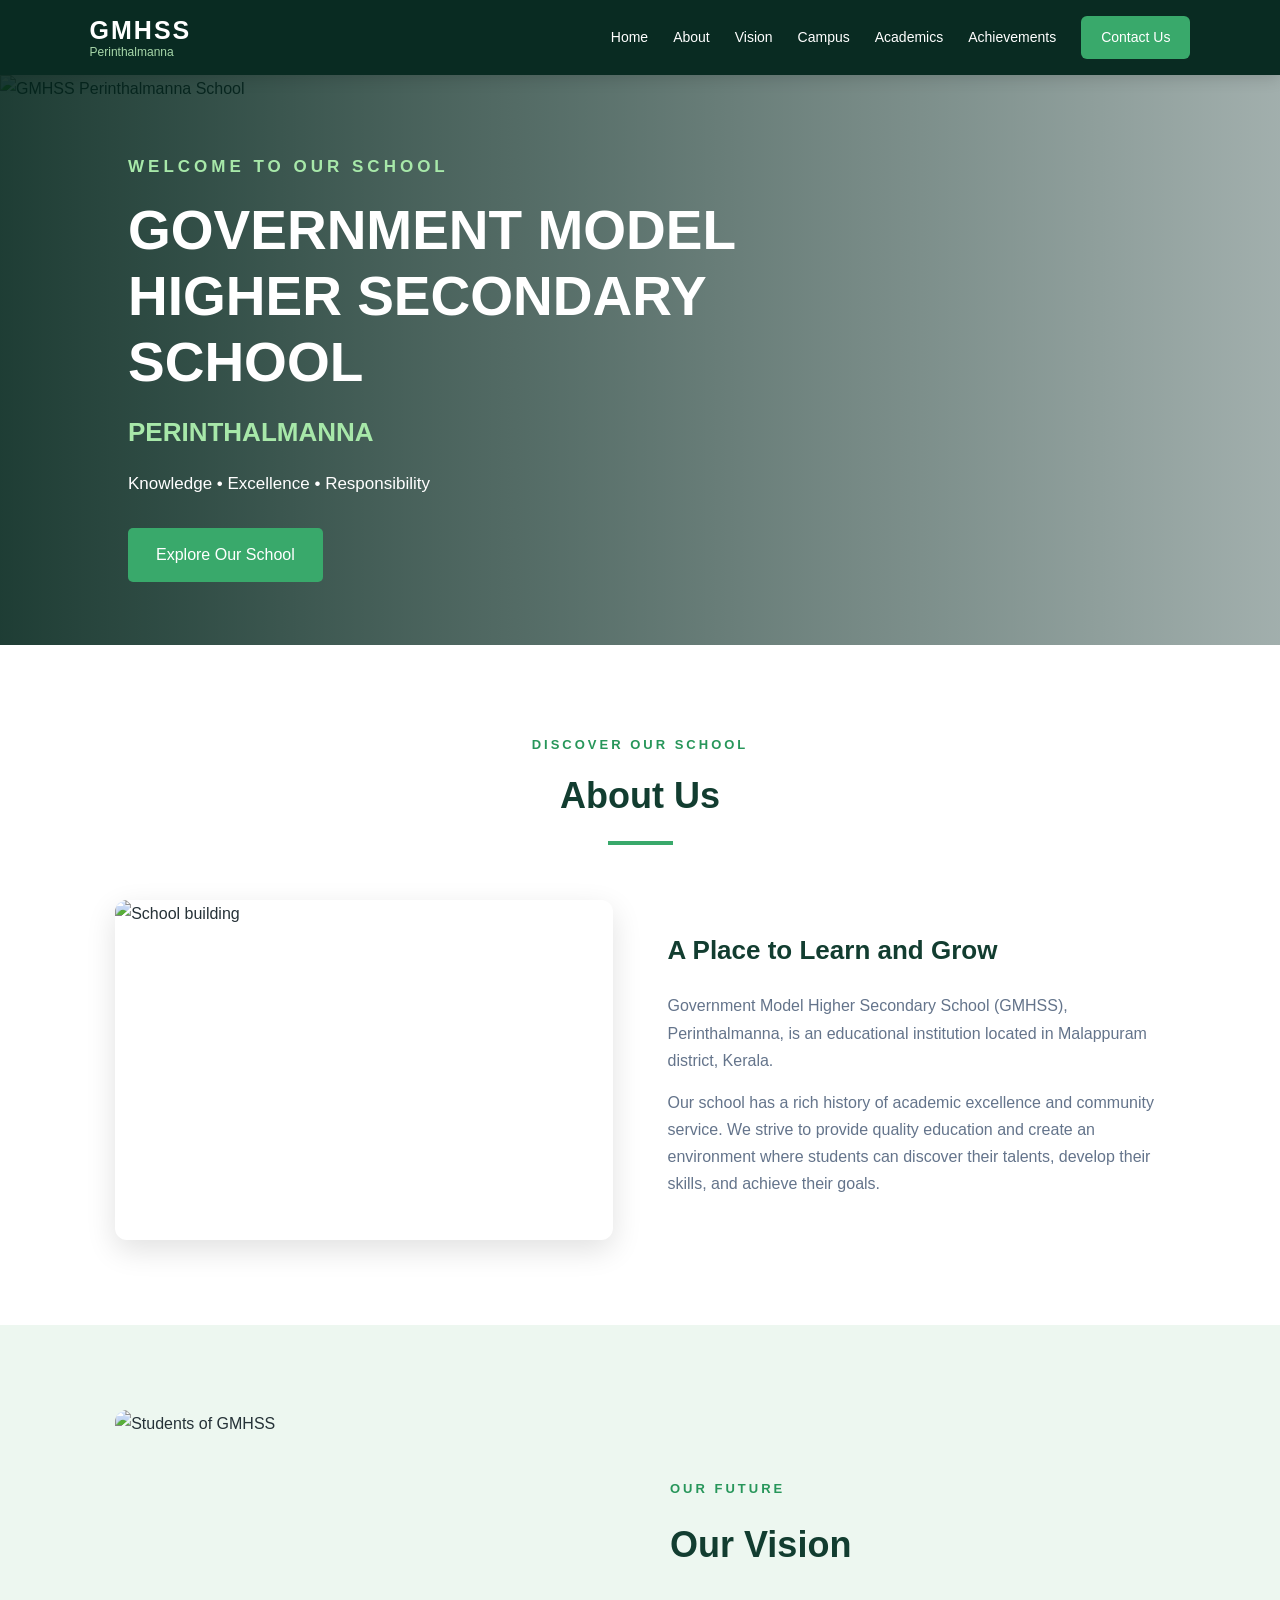
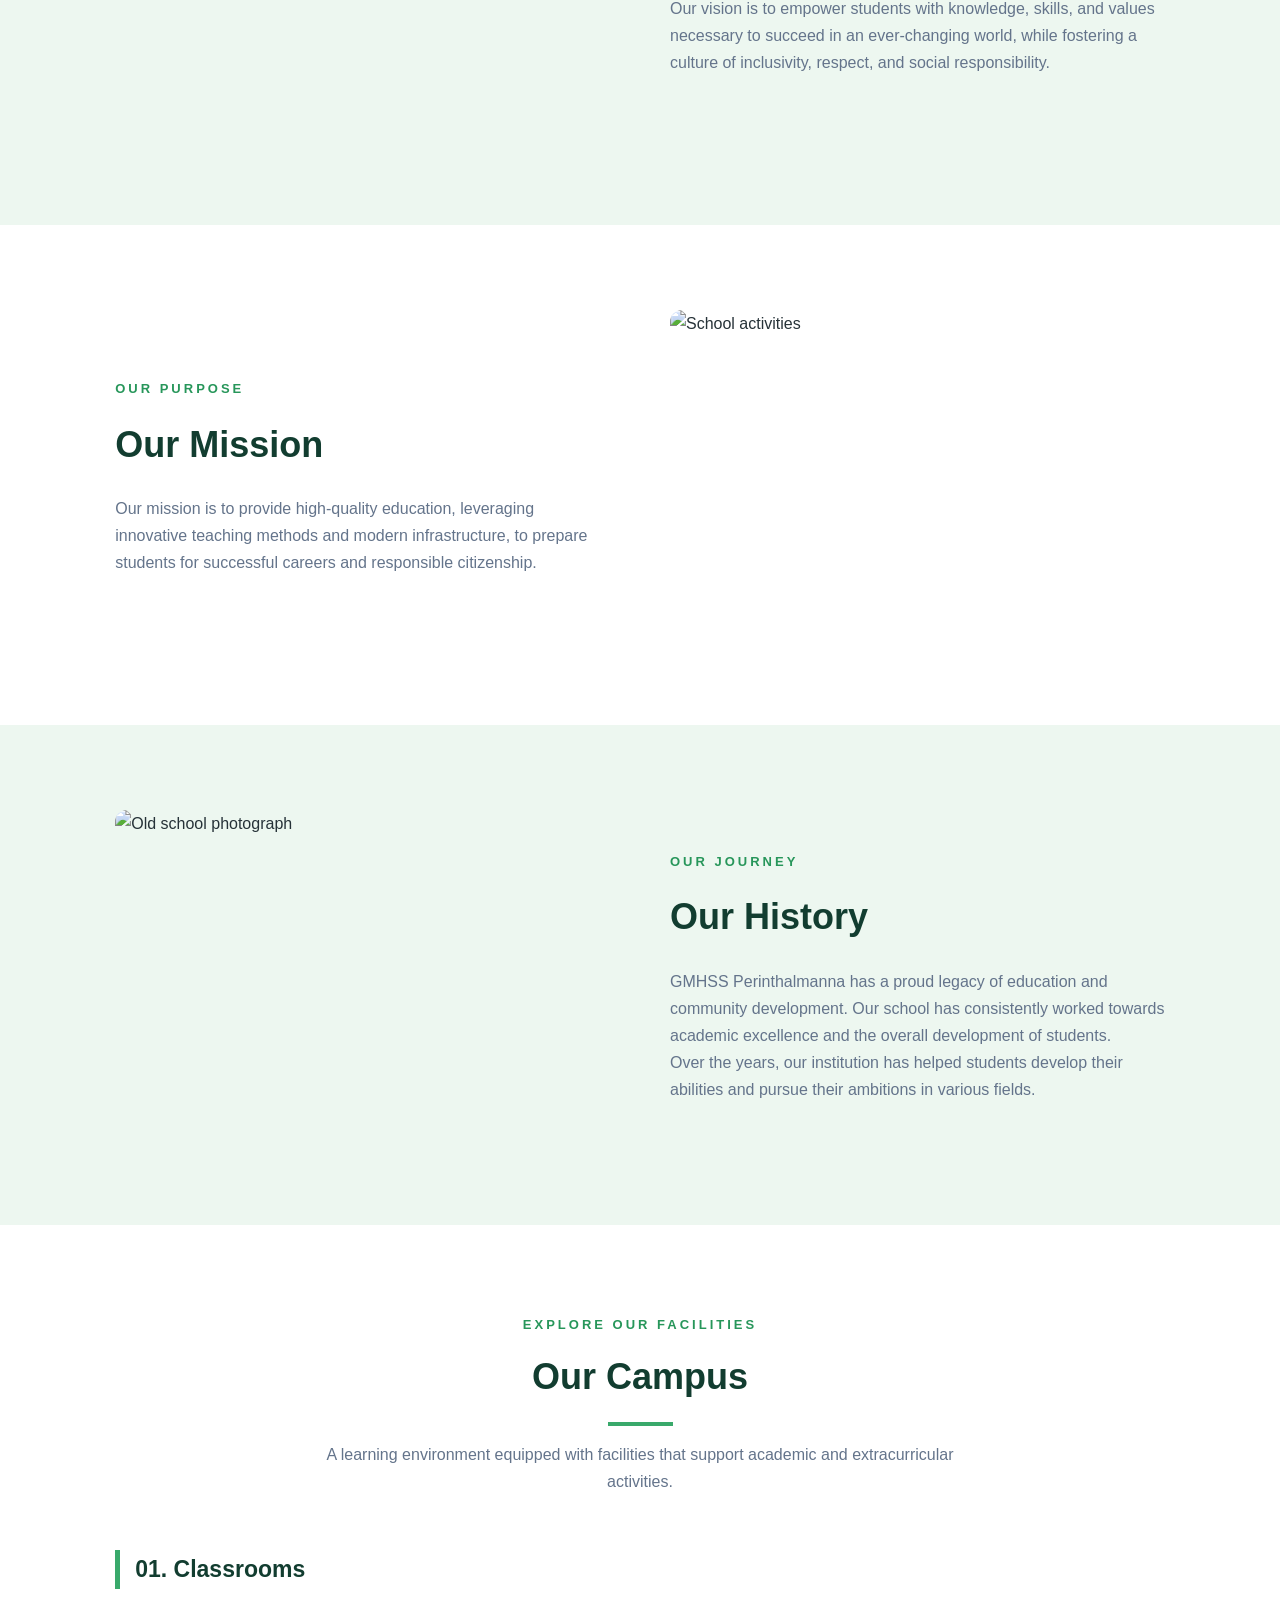
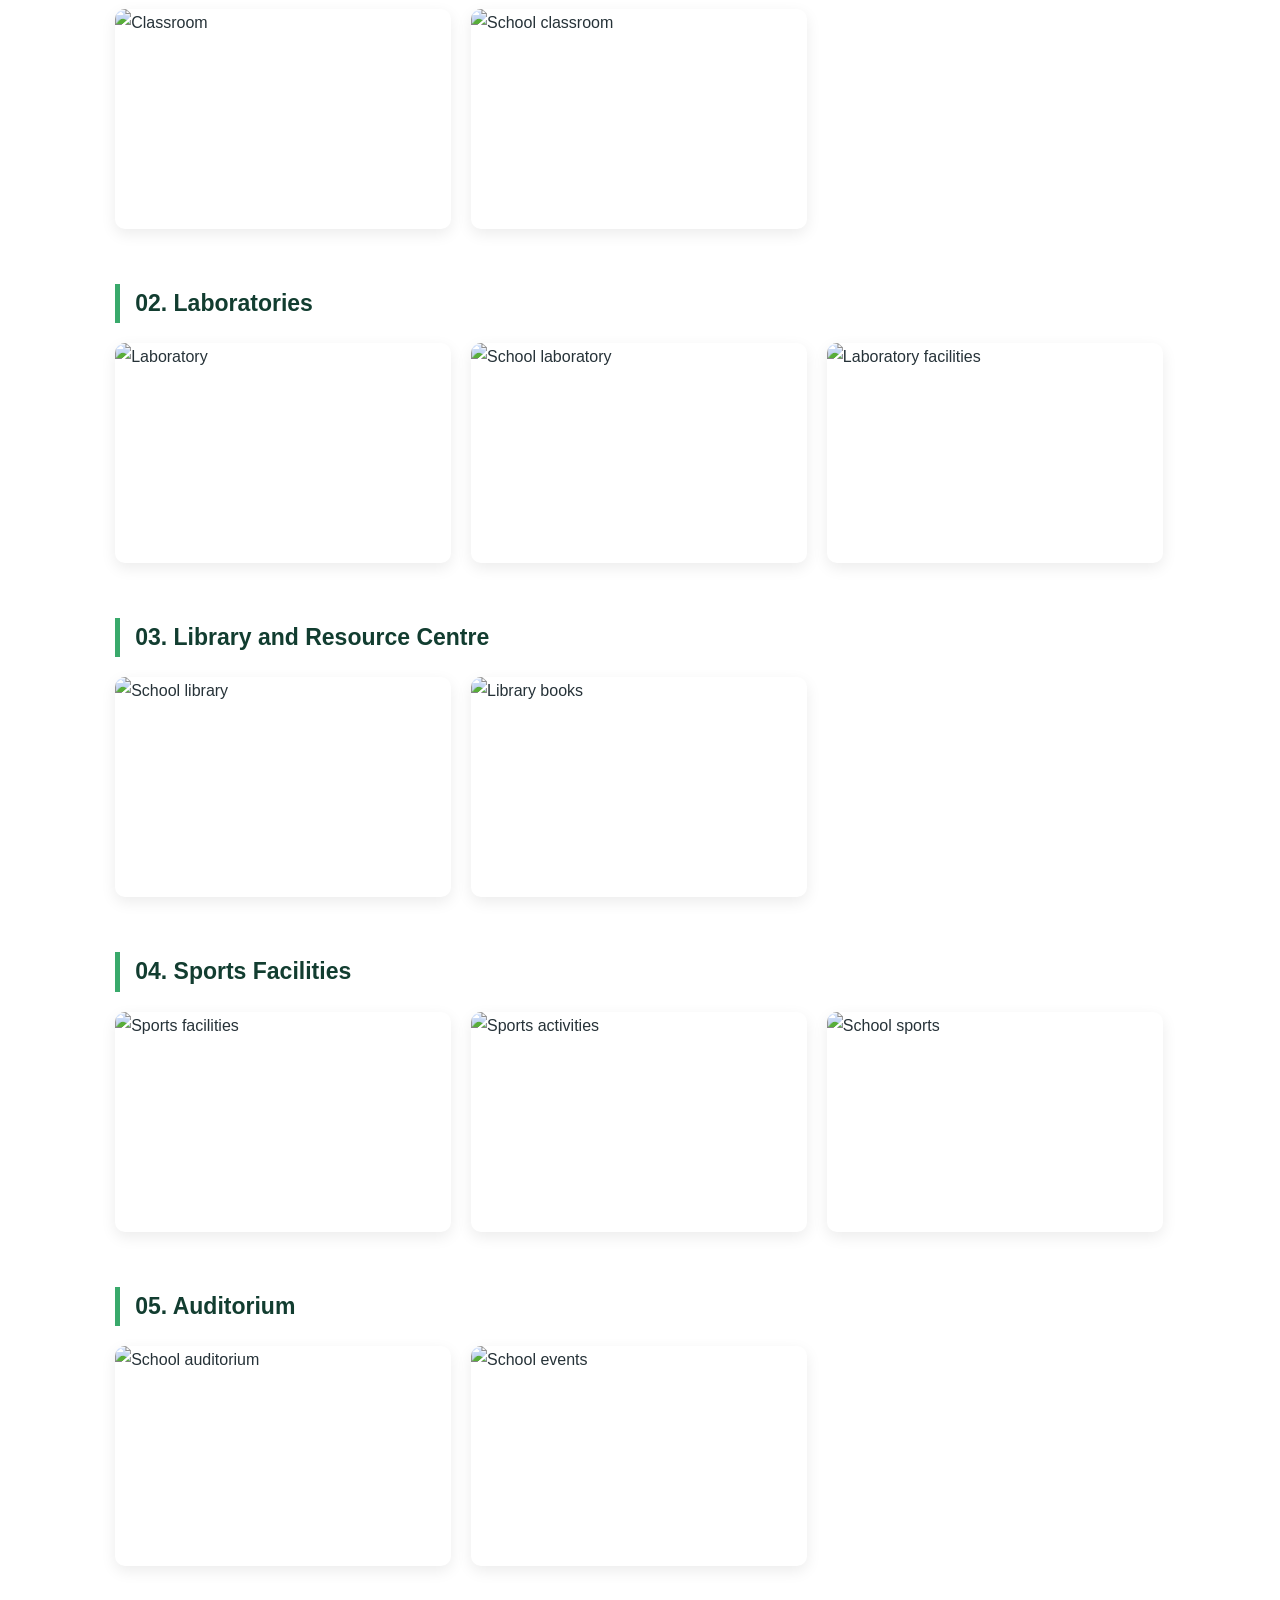
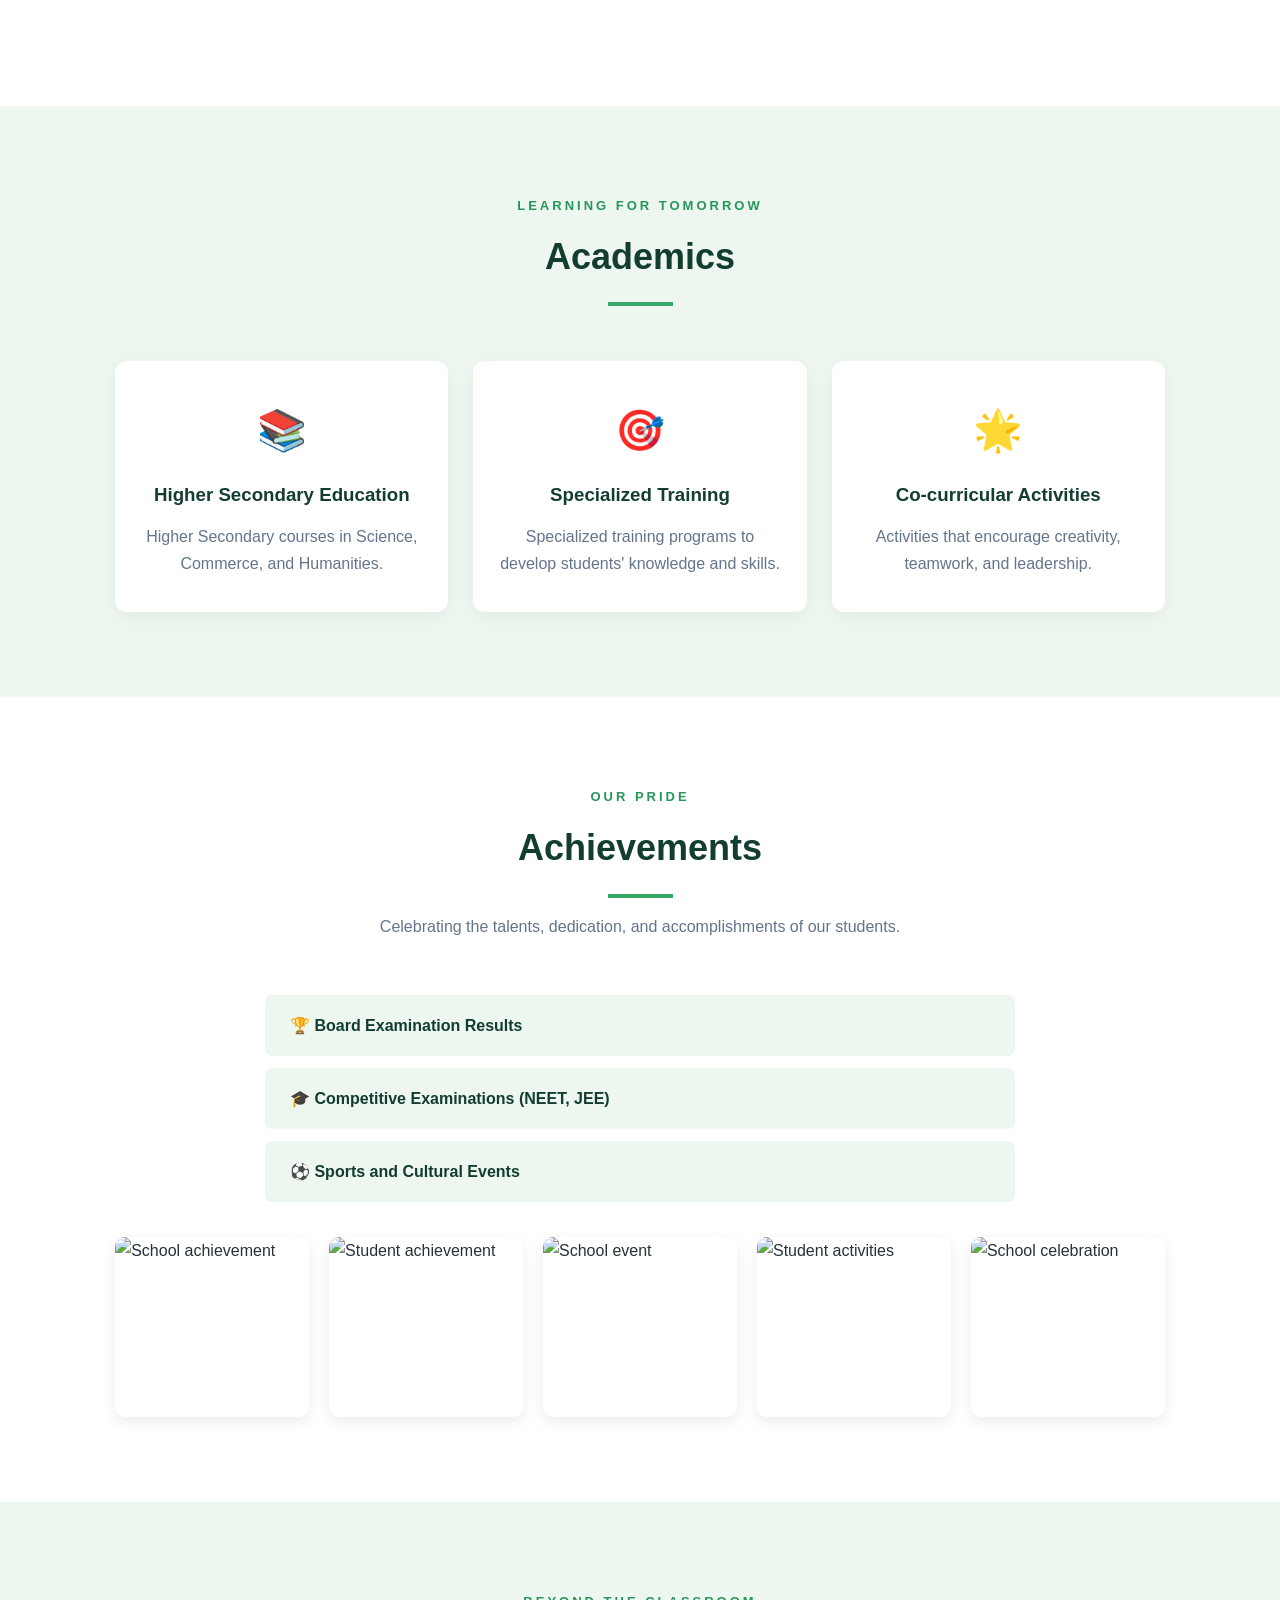
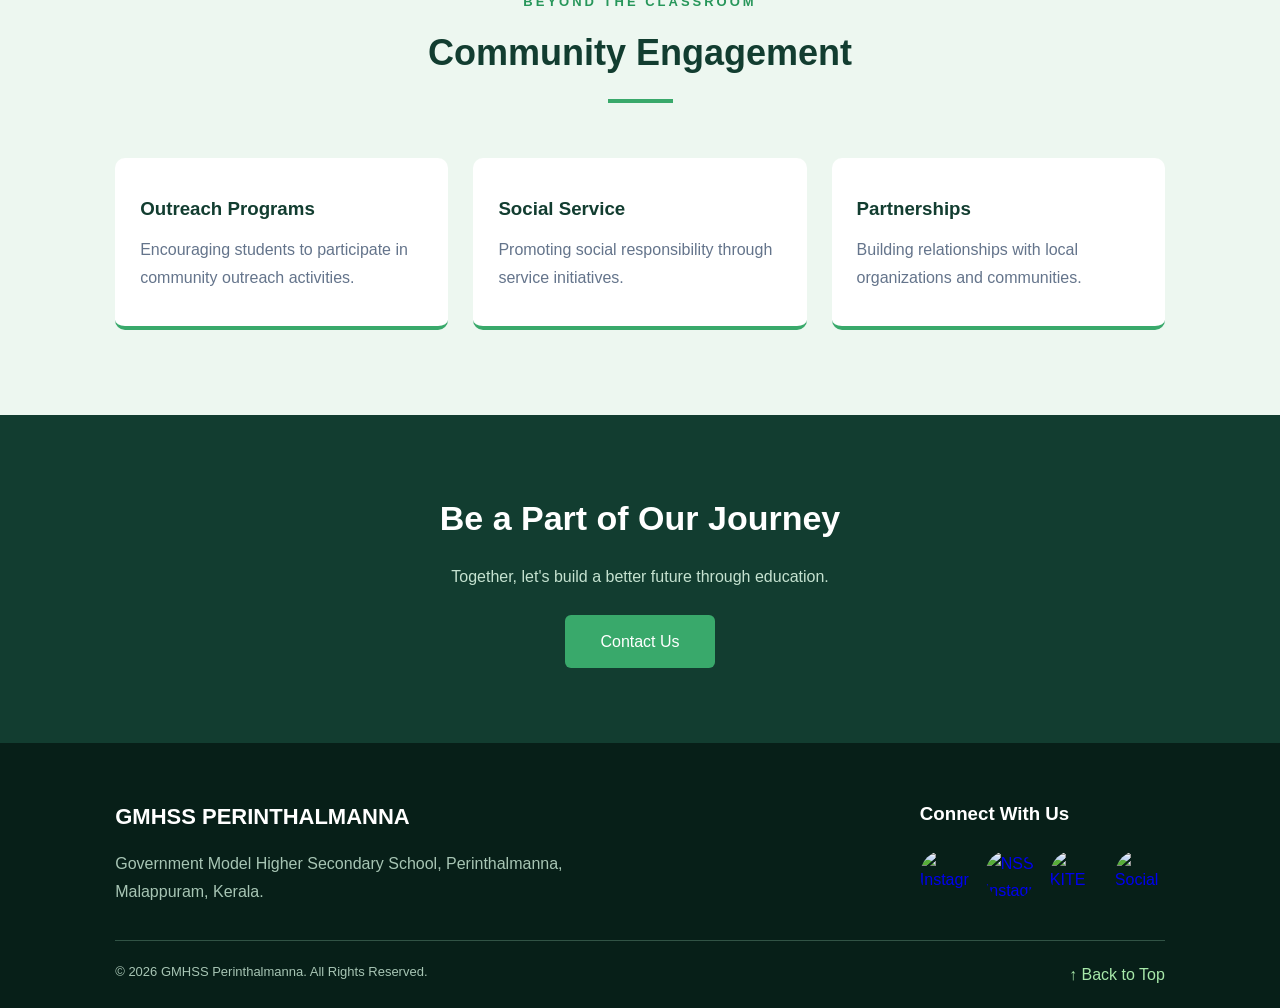
==== commit 04d0b750: "Update index.html Signed-off-by: MOHAMMAD MUNEEB PT <mohammedmuneebptcsa@gmail.com>" ====
--- a/index.html
+++ b/index.html
@@ -176,7 +176,7 @@
                     and community development. Our school has consistently
                     worked towards academic excellence and the overall
                     development of students.
-8                </p>
+                </p>
 
                 <p>
                     Over the years, our institution has helped students
